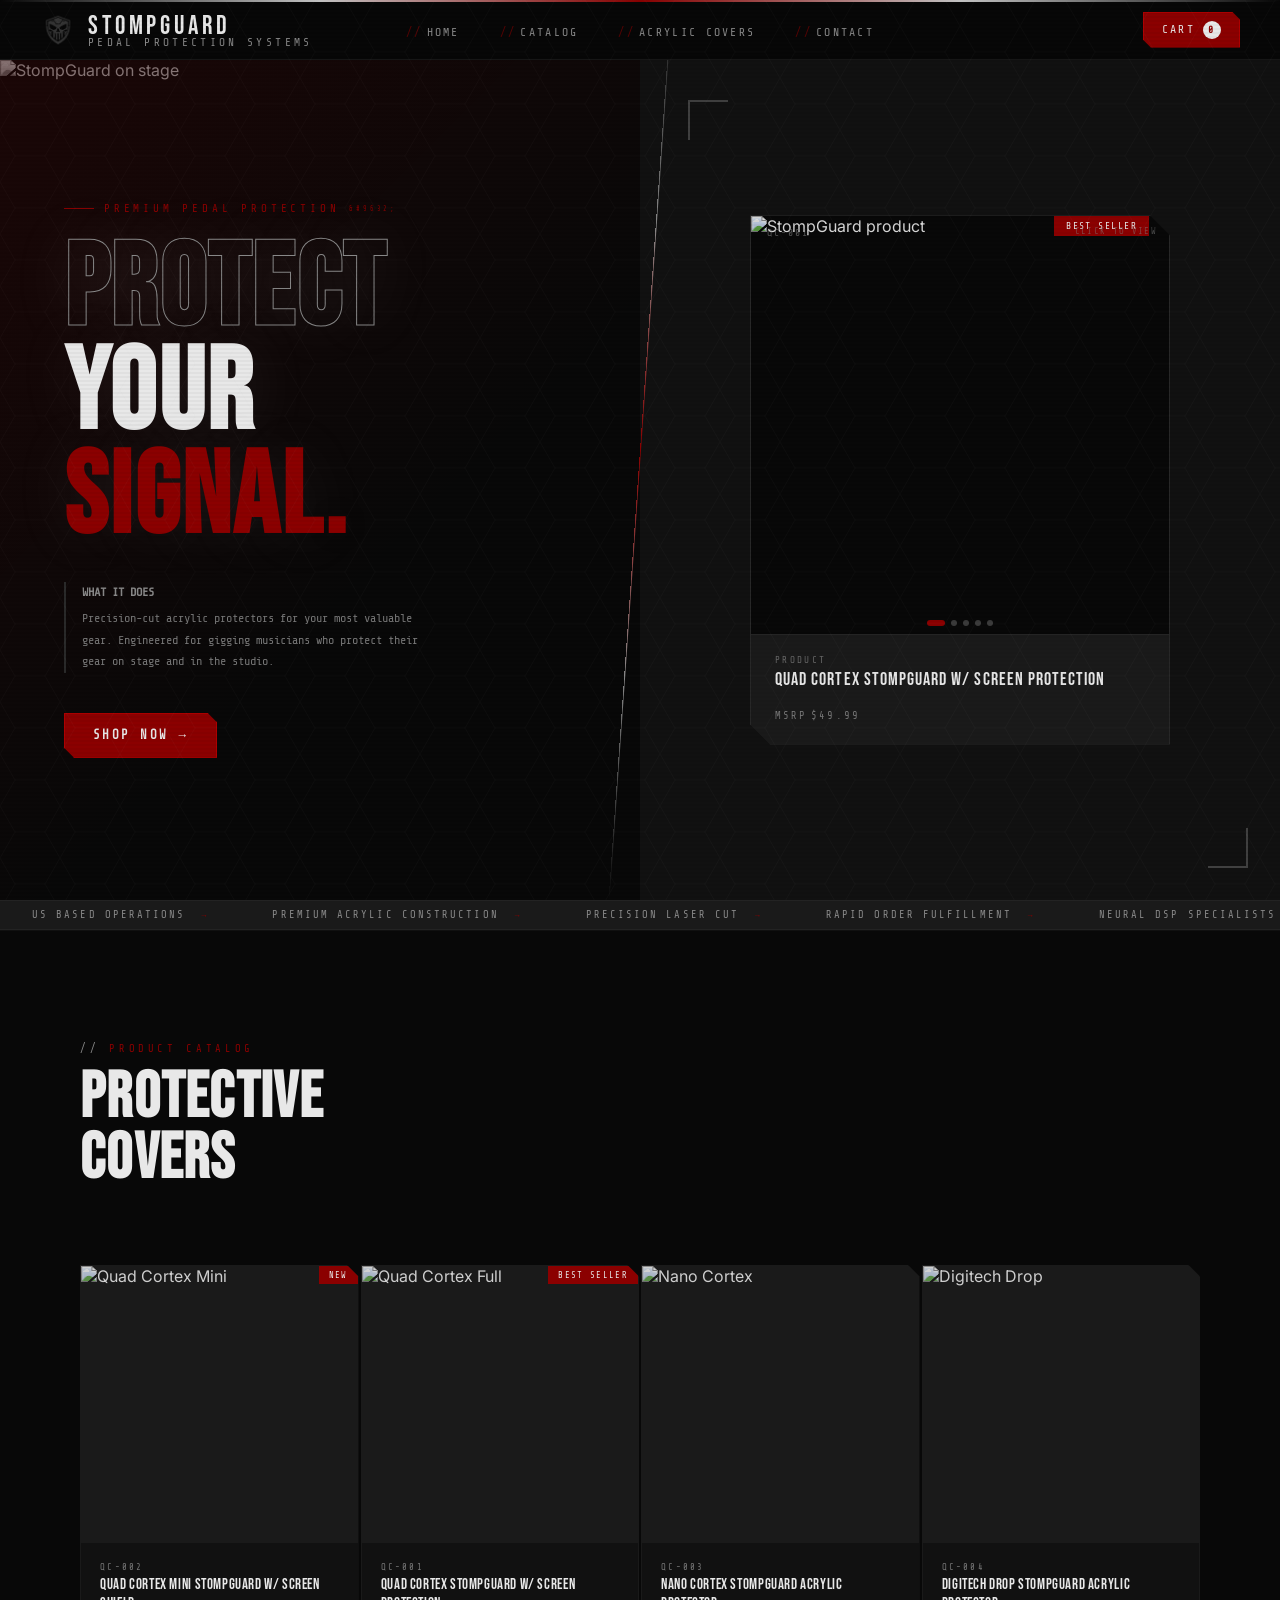
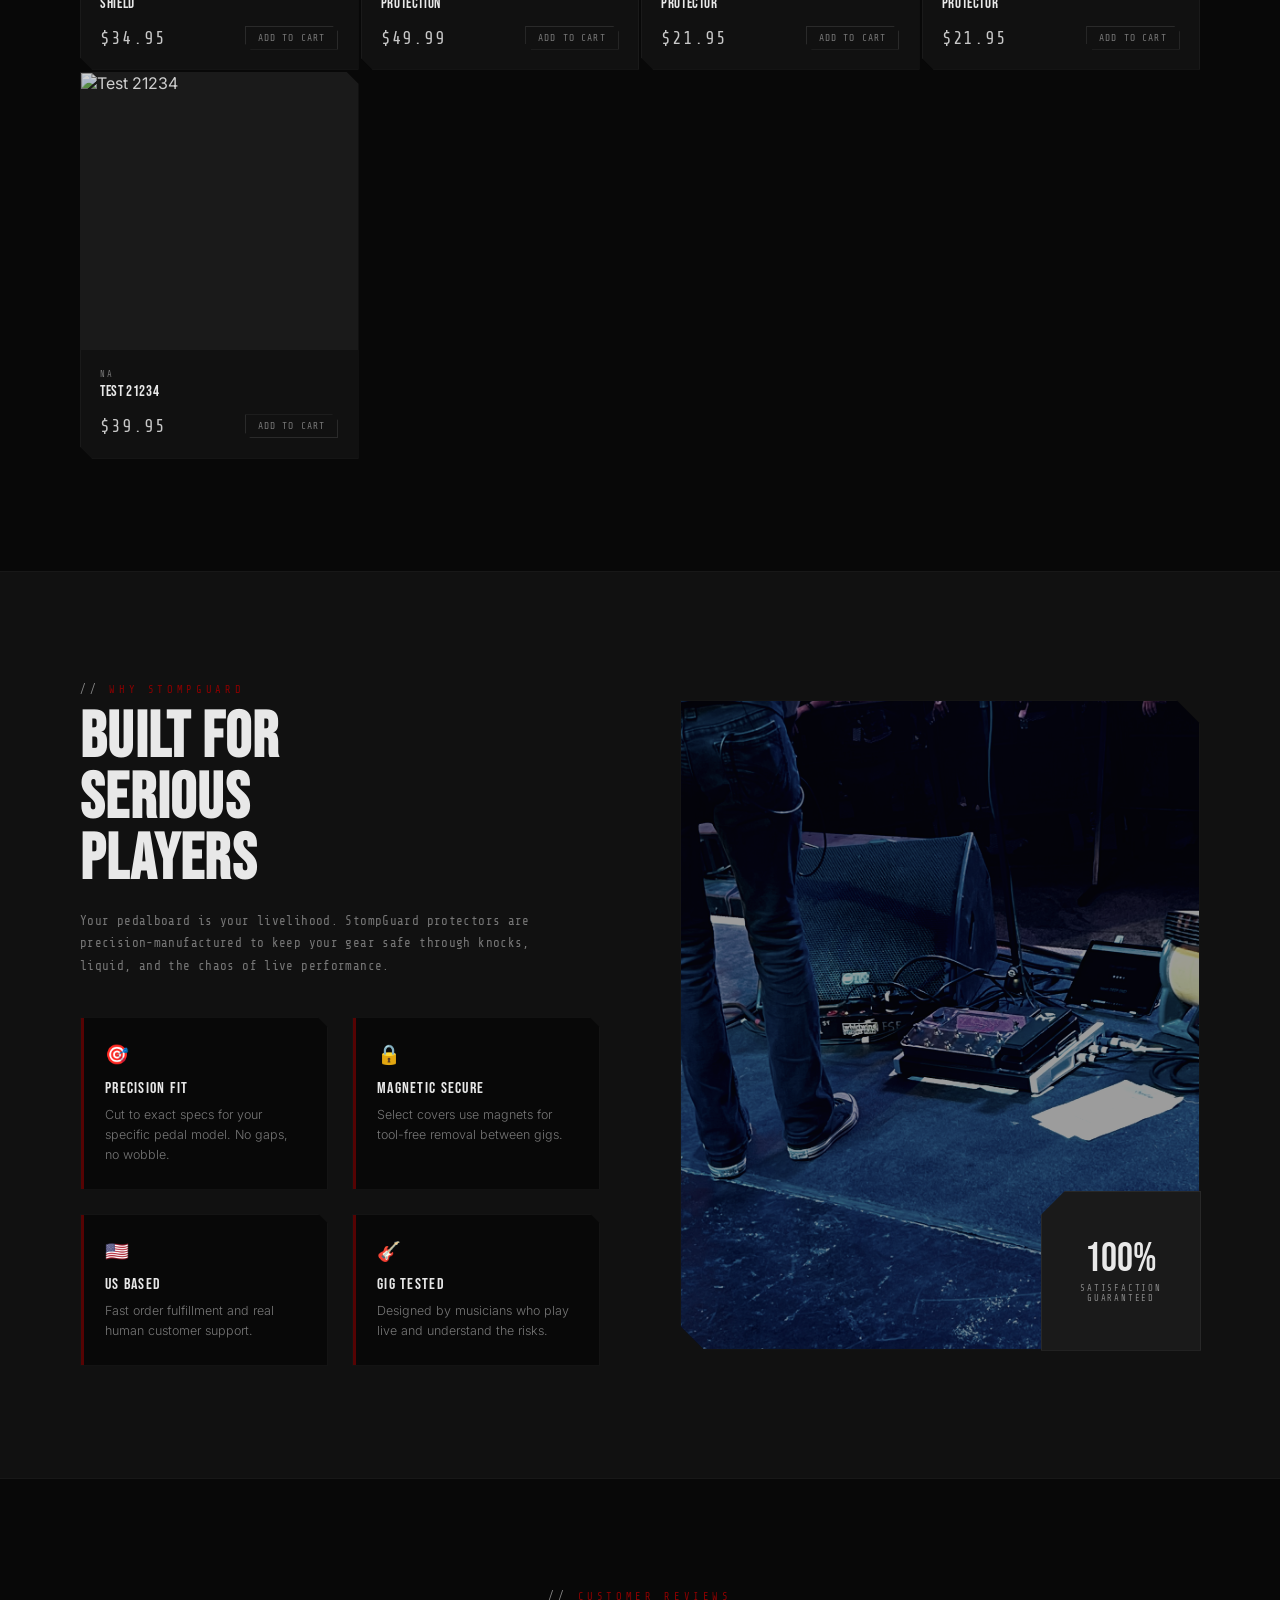
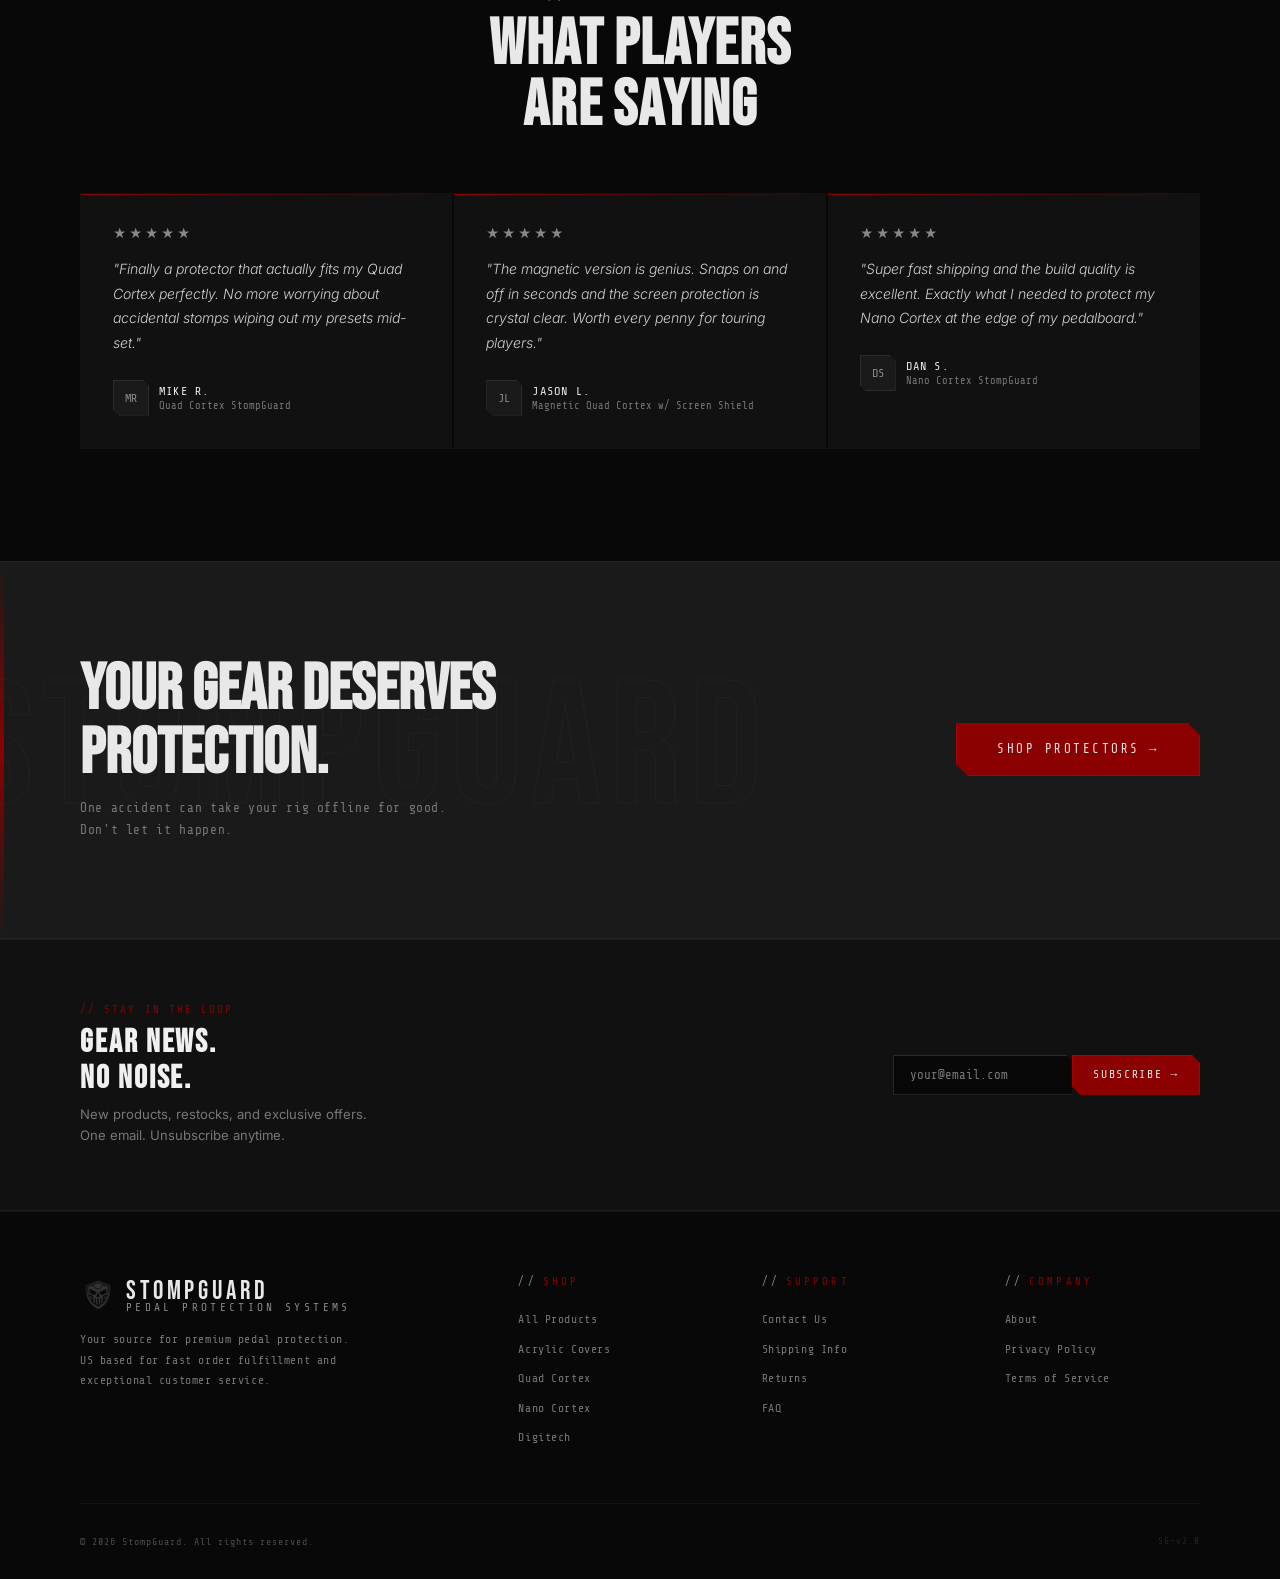
==== index.html @ 4e5db45a "feat: add product — Test 21234" ====
<!DOCTYPE html>
<html lang="en">
<head>
<meta charset="UTF-8"/>
<meta name="viewport" content="width=device-width, initial-scale=1.0"/>
<title>StompGuard &mdash; Precision Pedal Protection Systems</title>
<meta name="description" content="Precision-cut acrylic protectors for Neural DSP Quad Cortex, Quad Cortex Mini, Nano Cortex, and Digitech Drop. US made. Built for gigging musicians."/>
<meta name="keywords" content="quad cortex protector, neural dsp accessories, pedal protection, acrylic cover, quad cortex mini cover, nano cortex protector, digitech drop protector, guitar pedal cover, stomp guard"/>
<meta name="robots" content="index, follow"/>
<link rel="canonical" href="https://stompguard.com/"/>
<meta property="og:type" content="website"/>
<meta property="og:site_name" content="StompGuard"/>
<meta property="og:title" content="StompGuard &mdash; Precision Pedal Protection Systems"/>
<meta property="og:description" content="Precision-cut acrylic protectors for Neural DSP Quad Cortex, Quad Cortex Mini, Nano Cortex, and Digitech Drop. US made. Built for gigging musicians."/>
<meta property="og:url" content="https://stompguard.com/"/>
<meta property="og:image" content="https://stompguard.com/cdn/shop/files/62eaf802-il_fullxfull.7575364814_alzo.jpg?v=1773128059&width=1200"/>
<meta property="og:image:width" content="1200"/>
<meta property="og:image:height" content="900"/>
<meta name="twitter:card" content="summary_large_image"/>
<meta name="twitter:title" content="StompGuard &mdash; Precision Pedal Protection Systems"/>
<meta name="twitter:description" content="Precision-cut acrylic protectors for Neural DSP Quad Cortex, Quad Cortex Mini, Nano Cortex, and Digitech Drop. US made."/>
<meta name="twitter:image" content="https://stompguard.com/cdn/shop/files/62eaf802-il_fullxfull.7575364814_alzo.jpg?v=1773128059&width=1200"/>
<!-- Google Analytics GA4 -->
<script async src="https://www.googletagmanager.com/gtag/js?id=G-X9ZZTRCH2M"></script>
<script>
  window.dataLayer = window.dataLayer || [];
  function gtag(){dataLayer.push(arguments);}
  gtag('js', new Date());
  gtag('config', 'G-X9ZZTRCH2M');
</script>
<link rel="preconnect" href="https://fonts.googleapis.com"/>
<link href="https://fonts.googleapis.com/css2?family=Bebas+Neue&family=Share+Tech+Mono&family=Inter:wght@300;400;500;600&display=swap" rel="stylesheet"/>
<style>
*,*::before,*::after{box-sizing:border-box;margin:0;padding:0;}

:root {
  --black:     #080808;
  --surface:   #111111;
  --surface2:  #1a1a1a;
  --gunmetal:  #2a2a2a;
  --chrome:    #C8C8C8;
  --chrome-hi: #E8E8E8;
  --chrome-lo: #888888;
  --red:       #8B0000;
  --red-hi:    #B00000;
  --text:      #F0F0F0;
  --muted:     #777777;
  --font-head: 'Bebas Neue', sans-serif;
  --font-mono: 'Share Tech Mono', monospace;
  --font-body: 'Inter', sans-serif;
}

html { scroll-behavior: smooth; overflow-x: hidden; }

body {
  background: var(--black);
  color: var(--text);
  font-family: var(--font-body);
  font-weight: 400;
  overflow-x: hidden;
  cursor: crosshair;
  min-height: 100vh;
  display: flex;
  flex-direction: column;
}

footer { margin-top: auto; }

/* -- SCANLINE OVERLAY -- */
body::before {
  content: '';
  position: fixed;
  inset: 0;
  background: repeating-linear-gradient(0deg,transparent,transparent 2px,rgba(0,0,0,0.03) 2px,rgba(0,0,0,0.03) 4px);
  pointer-events: none;
  z-index: 9996;
}

/* -- HEX GRID TEXTURE -- */
body::after {
  content: '';
  position: fixed;
  inset: 0;
  background-image: url("data:image/svg+xml,%3Csvg width='60' height='52' viewBox='0 0 60 52' xmlns='http://www.w3.org/2000/svg'%3E%3Cpath d='M15 0 L45 0 L60 26 L45 52 L15 52 L0 26Z' fill='none' stroke='rgba(200,200,200,0.03)' stroke-width='1'/%3E%3C/svg%3E");
  pointer-events: none;
  z-index: 9995;
  opacity: 1;
}

/* -- NAV -- */
nav {
  position: fixed;
  top: 0; left: 0; right: 0;
  z-index: 200;
  height: 60px;
  display: flex;
  align-items: center;
  justify-content: space-between;
  padding: 0 2.5rem;
  background: rgba(8,8,8,0.95);
  border-bottom: 1px solid rgba(200,200,200,0.08);
  backdrop-filter: blur(8px);
}

nav::before {
  content: '';
  position: absolute;
  top: 0; left: 0; right: 0;
  height: 2px;
  background: linear-gradient(90deg, transparent, var(--chrome), var(--red), var(--chrome), transparent);
}

.nav-logo {
  display: flex;
  align-items: center;
  gap: 12px;
  text-decoration: none;
  flex-shrink: 0;
}

.nav-logo img {
  height: 36px;
  width: auto;
}

.nav-wordmark {
  font-family: var(--font-head);
  font-size: 1.6rem;
  letter-spacing: 0.15em;
  color: var(--chrome-hi);
  text-transform: uppercase;
}

.nav-wordmark span {
  color: var(--chrome-lo);
  font-size: 0.7rem;
  letter-spacing: 0.3em;
  display: block;
  margin-top: -6px;
  font-family: var(--font-mono);
}

.nav-links {
  display: flex;
  gap: 2.5rem;
  list-style: none;
  position: absolute;
  left: 50%;
  transform: translateX(-50%);
}

.nav-links a {
  font-family: var(--font-mono);
  font-size: 0.72rem;
  letter-spacing: 0.2em;
  text-transform: uppercase;
  color: var(--chrome-lo);
  text-decoration: none;
  transition: color 0.2s;
  position: relative;
}

.nav-links a::before {
  content: '//';
  margin-right: 4px;
  color: var(--red);
  opacity: 0.6;
}

.nav-links a:hover { color: var(--chrome-hi); }

.nav-cta {
  background: var(--red);
  color: var(--chrome-hi);
  font-family: var(--font-mono);
  font-size: 0.72rem;
  letter-spacing: 0.2em;
  text-transform: uppercase;
  padding: 8px 18px;
  border: 1px solid var(--red-hi);
  clip-path: polygon(0 0, calc(100% - 8px) 0, 100% 8px, 100% 100%, 8px 100%, 0 calc(100% - 8px));
  transition: background 0.2s;
  display: flex;
  align-items: center;
  gap: 8px;
  cursor: pointer;
  flex-shrink: 0;
}

.nav-cta:hover { background: var(--red-hi); }

.nav-cta-count {
  background: var(--chrome-hi);
  color: var(--red);
  font-family: var(--font-mono);
  font-size: 0.6rem;
  font-weight: 700;
  width: 18px;
  height: 18px;
  border-radius: 50%;
  display: inline-block;
  line-height: 18px;
  text-align: center;
  vertical-align: middle;
  padding: 0;
  flex-shrink: 0;
}

/* -- CART OVERLAY -- */
.cart-overlay {
  position: fixed;
  inset: 0;
  background: rgba(0,0,0,0.7);
  z-index: 9998;
  opacity: 0;
  pointer-events: none;
  transition: opacity 0.3s;
}

.cart-overlay.open { opacity: 1; pointer-events: all; }

/* -- CART DRAWER -- */
.cart-drawer {
  position: fixed;
  top: 0; right: 0;
  width: 380px;
  max-width: 100vw;
  height: 100vh;
  height: 100dvh;
  background: var(--surface);
  border-left: 1px solid rgba(200,200,200,0.08);
  z-index: 9999;
  display: flex;
  flex-direction: column;
  transform: translateX(100%);
  transition: transform 0.35s cubic-bezier(0.4,0,0.2,1);
  overflow: hidden;
}

.cart-drawer.open { transform: translateX(0); }

.cart-drawer-header {
  display: flex;
  align-items: center;
  justify-content: space-between;
  padding: 1.5rem;
  border-bottom: 1px solid rgba(200,200,200,0.06);
  flex-shrink: 0;
}

.cart-drawer-title {
  font-family: var(--font-head);
  font-size: 1.4rem;
  letter-spacing: 0.1em;
  text-transform: uppercase;
  color: var(--chrome-hi);
}

.cart-close {
  background: transparent;
  border: 1px solid var(--gunmetal);
  color: var(--muted);
  font-family: var(--font-mono);
  font-size: 0.7rem;
  letter-spacing: 0.15em;
  padding: 6px 12px;
  cursor: pointer;
  transition: all 0.2s;
  text-transform: uppercase;
}

.cart-close:hover { border-color: var(--chrome-lo); color: var(--chrome-hi); }

.cart-items {
  flex: 1;
  overflow-y: auto;
  overflow-x: hidden;
  padding: 1rem;
  min-height: 0;
}

.cart-empty {
  display: flex;
  flex-direction: column;
  align-items: center;
  justify-content: center;
  height: 100%;
  gap: 1rem;
  color: var(--muted);
  font-family: var(--font-mono);
  font-size: 0.75rem;
  letter-spacing: 0.15em;
  text-transform: uppercase;
  text-align: center;
}

.cart-empty-icon { font-size: 2.5rem; opacity: 0.3; }

.cart-item {
  display: flex;
  gap: 1rem;
  padding: 1rem;
  background: var(--surface2);
  border: 1px solid rgba(200,200,200,0.06);
  margin-bottom: 0.75rem;
  clip-path: polygon(0 0, calc(100% - 10px) 0, 100% 10px, 100% 100%, 10px 100%, 0 calc(100% - 10px));
}

.cart-item-name {
  font-family: var(--font-head);
  font-size: 0.9rem;
  letter-spacing: 0.05em;
  text-transform: uppercase;
  color: var(--chrome-hi);
  margin-bottom: 4px;
  line-height: 1.2;
}

.cart-item-price {
  font-family: var(--font-mono);
  font-size: 0.85rem;
  color: var(--chrome);
  margin-bottom: 0.6rem;
}

.cart-item-qty { display: flex; align-items: center; gap: 8px; }

.qty-btn {
  background: var(--gunmetal);
  border: 1px solid rgba(200,200,200,0.1);
  color: var(--chrome-hi);
  width: 26px; height: 26px;
  display: flex;
  align-items: center;
  justify-content: center;
  cursor: pointer;
  font-family: var(--font-mono);
  font-size: 0.9rem;
  transition: background 0.2s;
  flex-shrink: 0;
}

.qty-btn:hover { background: var(--red); border-color: var(--red); }

.qty-num {
  font-family: var(--font-mono);
  font-size: 0.85rem;
  color: var(--chrome-hi);
  min-width: 20px;
  text-align: center;
}

.cart-item-remove {
  background: transparent;
  border: none;
  color: var(--muted);
  font-family: var(--font-mono);
  font-size: 0.6rem;
  letter-spacing: 0.1em;
  text-transform: uppercase;
  cursor: pointer;
  padding: 0;
  transition: color 0.2s;
  margin-left: auto;
  align-self: flex-start;
}

.cart-item-remove:hover { color: var(--red); }
.cart-item-info { flex: 1; }

.cart-footer {
  padding: 1.5rem;
  border-top: 1px solid rgba(200,200,200,0.06);
  flex-shrink: 0;
}

.cart-subtotal {
  display: flex;
  justify-content: space-between;
  align-items: center;
  margin-bottom: 1.2rem;
}

.cart-subtotal-label {
  font-family: var(--font-mono);
  font-size: 0.7rem;
  letter-spacing: 0.2em;
  text-transform: uppercase;
  color: var(--muted);
}

.cart-subtotal-amount {
  font-family: var(--font-mono);
  font-size: 1.3rem;
  color: var(--chrome-hi);
}

.btn-checkout {
  width: 100%;
  background: var(--red);
  color: var(--chrome-hi);
  font-family: var(--font-mono);
  font-size: 0.78rem;
  letter-spacing: 0.2em;
  text-transform: uppercase;
  padding: 16px;
  border: 1px solid var(--red-hi);
  cursor: pointer;
  clip-path: polygon(0 0, calc(100% - 10px) 0, 100% 10px, 100% 100%, 10px 100%, 0 calc(100% - 10px));
  transition: background 0.2s;
}

.btn-checkout:hover { background: var(--red-hi); }
.btn-checkout:disabled { background: var(--gunmetal); border-color: var(--gunmetal); color: var(--muted); cursor: not-allowed; }

.cart-note {
  font-family: var(--font-mono);
  font-size: 0.58rem;
  letter-spacing: 0.1em;
  color: var(--muted);
  text-align: center;
  margin-top: 0.8rem;
  opacity: 0.6;
}

/* Tablet/Mobile cart */
@media (max-width: 900px) {
  .cart-drawer {
    top: auto; bottom: 0; right: 0; left: 0;
    width: 100%; height: 80vh; height: 80dvh;
    border-left: none;
    border-top: 1px solid rgba(200,200,200,0.08);
    transform: translateY(100%);
  }
  .cart-drawer.open { transform: translateY(0); }
}

/* -- INFO MODAL -- */
.info-overlay {
  position: fixed;
  inset: 0;
  background: rgba(0,0,0,0.8);
  z-index: 10000;
  opacity: 0;
  pointer-events: none;
  transition: opacity 0.3s;
  display: flex;
  align-items: center;
  justify-content: center;
  padding: 1rem;
}

.info-overlay.open { opacity: 1; pointer-events: all; }

.info-modal {
  background: var(--surface);
  border: 1px solid rgba(200,200,200,0.08);
  width: 100%;
  max-width: 600px;
  max-height: 85vh;
  overflow-y: auto;
  clip-path: polygon(0 0, calc(100% - 24px) 0, 100% 24px, 100% 100%, 24px 100%, 0 calc(100% - 24px));
  position: relative;
  transform: translateY(20px);
  transition: transform 0.3s;
}

.info-overlay.open .info-modal { transform: translateY(0); }

.info-modal::before {
  content: '';
  position: absolute;
  top: 0; left: 0; right: 0;
  height: 2px;
  background: linear-gradient(90deg, transparent, var(--chrome), var(--red), var(--chrome), transparent);
}

.info-modal-header {
  display: flex;
  align-items: center;
  justify-content: space-between;
  padding: 1.5rem;
  border-bottom: 1px solid rgba(200,200,200,0.06);
  position: sticky;
  top: 0;
  background: var(--surface);
  z-index: 2;
}

.info-modal-title {
  font-family: var(--font-head);
  font-size: 1.4rem;
  letter-spacing: 0.1em;
  text-transform: uppercase;
  color: var(--chrome-hi);
}

.info-close {
  background: transparent;
  border: 1px solid var(--gunmetal);
  color: var(--muted);
  font-family: var(--font-mono);
  font-size: 0.7rem;
  letter-spacing: 0.15em;
  padding: 6px 12px;
  cursor: pointer;
  transition: all 0.2s;
  text-transform: uppercase;
  flex-shrink: 0;
}

.info-close:hover { border-color: var(--chrome-lo); color: var(--chrome-hi); }

.info-modal-body {
  padding: 2rem 1.5rem;
}

.info-section {
  margin-bottom: 2rem;
}

.info-section:last-child { margin-bottom: 0; }

.info-section-title {
  font-family: var(--font-head);
  font-size: 1rem;
  letter-spacing: 0.1em;
  text-transform: uppercase;
  color: var(--chrome-hi);
  margin-bottom: 0.6rem;
  padding-bottom: 0.4rem;
  border-bottom: 1px solid rgba(200,200,200,0.06);
  display: flex;
  align-items: center;
  gap: 8px;
}

.info-section-title::before {
  content: '//';
  color: var(--red);
  font-family: var(--font-mono);
  font-size: 0.7rem;
}

.info-section p, .info-section li {
  font-family: var(--font-mono);
  font-size: 0.75rem;
  color: var(--muted);
  line-height: 1.8;
  letter-spacing: 0.03em;
}

.info-section ul {
  list-style: none;
  padding: 0;
}

.info-section ul li {
  padding-left: 1rem;
  position: relative;
  margin-bottom: 0.4rem;
}

.info-section ul li::before {
  content: '&rarr;';
  position: absolute;
  left: 0;
  color: var(--red);
  font-size: 0.4rem;
  top: 0.4rem;
}

/* -- PRODUCT MODAL -- */
.product-overlay {
  position: fixed;
  inset: 0;
  background: rgba(0,0,0,0.85);
  z-index: 10000;
  opacity: 0;
  pointer-events: none;
  transition: opacity 0.3s;
  display: flex;
  align-items: center;
  justify-content: center;
  padding: 1rem;
}

.product-overlay.open { opacity: 1; pointer-events: all; }

.product-modal {
  background: var(--surface);
  border: 1px solid rgba(200,200,200,0.08);
  width: 100%;
  max-width: 820px;
  max-height: 90vh;
  overflow-y: auto;
  clip-path: polygon(0 0, calc(100% - 24px) 0, 100% 24px, 100% 100%, 24px 100%, 0 calc(100% - 24px));
  position: relative;
  transform: translateY(20px);
  transition: transform 0.3s;
}

.product-overlay.open .product-modal { transform: translateY(0); }

.product-modal::before {
  content: '';
  position: absolute;
  top: 0; left: 0; right: 0;
  height: 2px;
  background: linear-gradient(90deg, transparent, var(--chrome), var(--red), var(--chrome), transparent);
}

.product-modal-header {
  display: flex;
  align-items: center;
  justify-content: space-between;
  padding: 1.5rem;
  border-bottom: 1px solid rgba(200,200,200,0.06);
  position: sticky;
  top: 0;
  background: var(--surface);
  z-index: 2;
}

.product-modal-title {
  font-family: var(--font-head);
  font-size: 1.2rem;
  letter-spacing: 0.08em;
  text-transform: uppercase;
  color: var(--chrome-hi);
  line-height: 1.2;
}

.product-modal-close {
  background: transparent;
  border: 1px solid var(--gunmetal);
  color: var(--muted);
  font-family: var(--font-mono);
  font-size: 0.7rem;
  letter-spacing: 0.15em;
  padding: 6px 12px;
  cursor: pointer;
  transition: all 0.2s;
  text-transform: uppercase;
  flex-shrink: 0;
}

.product-modal-close:hover { border-color: var(--chrome-lo); color: var(--chrome-hi); }

.product-modal-body {
  display: grid;
  grid-template-columns: 1fr 1fr;
  gap: 0;
}

.product-modal-images {
  background: var(--black);
  position: relative;
  overflow: hidden;
}

.product-modal-main-img {
  width: 100%;
  aspect-ratio: 1;
  overflow: hidden;
}

.product-modal-main-img img {
  width: 100%; height: 100%;
  object-fit: cover;
  filter: contrast(1.1) saturate(0.8);
  transition: transform 0.5s;
}

.product-modal-thumbs {
  display: flex;
  gap: 4px;
  padding: 8px;
  background: var(--surface2);
}

.product-modal-thumb {
  width: 56px; height: 56px;
  overflow: hidden;
  border: 1px solid rgba(200,200,200,0.08);
  cursor: pointer;
  flex-shrink: 0;
  transition: border-color 0.2s;
}

.product-modal-thumb.active { border-color: var(--red); }
.product-modal-thumb:hover { border-color: var(--chrome-lo); }

.product-modal-thumb img {
  width: 100%; height: 100%;
  object-fit: cover;
  filter: contrast(1.1) saturate(0.7);
}

.product-modal-info {
  padding: 2rem;
  display: flex;
  flex-direction: column;
  gap: 1.2rem;
  border-left: 1px solid rgba(200,200,200,0.06);
}

.product-modal-sku {
  font-family: var(--font-mono);
  font-size: 0.6rem;
  letter-spacing: 0.25em;
  color: var(--muted);
  text-transform: uppercase;
}

.product-modal-price {
  font-family: var(--font-mono);
  font-size: 2rem;
  color: var(--chrome-hi);
  letter-spacing: 0.05em;
}

.product-modal-desc {
  font-family: var(--font-mono);
  font-size: 0.75rem;
  color: var(--muted);
  line-height: 1.8;
  letter-spacing: 0.03em;
}

.product-modal-specs {
  display: flex;
  flex-direction: column;
  gap: 0.5rem;
}

.product-modal-spec {
  display: flex;
  align-items: flex-start;
  gap: 8px;
  font-family: var(--font-mono);
  font-size: 0.7rem;
  color: var(--muted);
  letter-spacing: 0.03em;
  line-height: 1.5;
}

.product-modal-spec::before {
  content: '&rarr;';
  color: var(--red);
  font-size: 0.4rem;
  margin-top: 0.35rem;
  flex-shrink: 0;
}

.btn-product-cart {
  background: var(--red);
  color: var(--chrome-hi);
  font-family: var(--font-mono);
  font-size: 0.78rem;
  letter-spacing: 0.2em;
  text-transform: uppercase;
  padding: 16px;
  border: 1px solid var(--red-hi);
  cursor: pointer;
  clip-path: polygon(0 0, calc(100% - 10px) 0, 100% 10px, 100% 100%, 10px 100%, 0 calc(100% - 10px));
  transition: background 0.2s;
  width: 100%;
  margin-top: auto;
}

.btn-product-cart:hover { background: var(--red-hi); }

@media (max-width: 700px) {
  .product-modal-body { grid-template-columns: 1fr; }
  .product-modal-info { border-left: none; border-top: 1px solid rgba(200,200,200,0.06); }
}

/* -- CONTACT MODAL -- */
.contact-overlay {
  position: fixed;
  inset: 0;
  background: rgba(0,0,0,0.8);
  z-index: 10000;
  opacity: 0;
  pointer-events: none;
  transition: opacity 0.3s;
  display: flex;
  align-items: center;
  justify-content: center;
  padding: 1rem;
}

.contact-overlay.open { opacity: 1; pointer-events: all; }

.contact-modal {
  background: var(--surface);
  border: 1px solid rgba(200,200,200,0.08);
  width: 100%;
  max-width: 520px;
  max-height: 90vh;
  overflow-y: auto;
  clip-path: polygon(0 0, calc(100% - 24px) 0, 100% 24px, 100% 100%, 24px 100%, 0 calc(100% - 24px));
  position: relative;
  transform: translateY(20px);
  transition: transform 0.3s;
}

.contact-overlay.open .contact-modal { transform: translateY(0); }

.contact-modal::before {
  content: '';
  position: absolute;
  top: 0; left: 0; right: 0;
  height: 2px;
  background: linear-gradient(90deg, transparent, var(--chrome), var(--red), var(--chrome), transparent);
}

.contact-modal-header {
  display: flex;
  align-items: center;
  justify-content: space-between;
  padding: 1.5rem;
  border-bottom: 1px solid rgba(200,200,200,0.06);
}

.contact-modal-title {
  font-family: var(--font-head);
  font-size: 1.4rem;
  letter-spacing: 0.1em;
  text-transform: uppercase;
  color: var(--chrome-hi);
}

.contact-close {
  background: transparent;
  border: 1px solid var(--gunmetal);
  color: var(--muted);
  font-family: var(--font-mono);
  font-size: 0.7rem;
  letter-spacing: 0.15em;
  padding: 6px 12px;
  cursor: pointer;
  transition: all 0.2s;
  text-transform: uppercase;
}

.contact-close:hover { border-color: var(--chrome-lo); color: var(--chrome-hi); }

.contact-form {
  padding: 1.5rem;
  display: flex;
  flex-direction: column;
  gap: 1rem;
}

.contact-field { display: flex; flex-direction: column; gap: 0.4rem; }

.contact-label {
  font-family: var(--font-mono);
  font-size: 0.62rem;
  letter-spacing: 0.2em;
  text-transform: uppercase;
  color: var(--chrome-lo);
}

.contact-label span { color: var(--muted); margin-left: 4px; }

.contact-input, .contact-select, .contact-textarea {
  background: var(--surface2);
  border: 1px solid rgba(200,200,200,0.08);
  color: var(--text);
  font-family: var(--font-mono);
  font-size: 0.78rem;
  padding: 10px 14px;
  outline: none;
  transition: border-color 0.2s;
  width: 100%;
}

.contact-input:focus, .contact-select:focus, .contact-textarea:focus { border-color: var(--chrome-lo); }
.contact-textarea { resize: vertical; min-height: 100px; }
.contact-select option { background: var(--surface2); color: var(--text); }

.btn-send {
  background: var(--red);
  color: var(--chrome-hi);
  font-family: var(--font-mono);
  font-size: 0.78rem;
  letter-spacing: 0.2em;
  text-transform: uppercase;
  padding: 14px;
  border: 1px solid var(--red-hi);
  cursor: pointer;
  clip-path: polygon(0 0, calc(100% - 10px) 0, 100% 10px, 100% 100%, 10px 100%, 0 calc(100% - 10px));
  transition: background 0.2s;
  width: 100%;
  margin-top: 0.5rem;
}

.btn-send:hover { background: var(--red-hi); }
.btn-send:disabled { background: var(--gunmetal); border-color: var(--gunmetal); color: var(--muted); cursor: not-allowed; }

.contact-success {
  display: none;
  flex-direction: column;
  align-items: center;
  justify-content: center;
  padding: 3rem 1.5rem;
  text-align: center;
  gap: 1rem;
}

.contact-success-icon { font-size: 2.5rem; }

.contact-success-title {
  font-family: var(--font-head);
  font-size: 1.8rem;
  letter-spacing: 0.08em;
  text-transform: uppercase;
  color: var(--chrome-hi);
}

.contact-success-msg {
  font-family: var(--font-mono);
  font-size: 0.72rem;
  color: var(--muted);
  line-height: 1.8;
  letter-spacing: 0.05em;
}

/* -- HERO -- */
.hero {
  min-height: 100vh;
  display: grid;
  grid-template-columns: 1fr 1fr;
  padding-top: 60px;
  position: relative;
  overflow: hidden;
}

.hero::after {
  content: '';
  position: absolute;
  top: 0; bottom: 0;
  left: 50%;
  width: 1px;
  background: linear-gradient(180deg, transparent, var(--chrome-lo), var(--red), var(--chrome-lo), transparent);
  transform: skewX(-4deg) translateZ(0);
  -webkit-backface-visibility: hidden;
  backface-visibility: hidden;
  will-change: transform;
  z-index: 10;
}

.hero-left { position: relative; overflow: hidden; background: var(--black); }

.hero-left-img {
  width: 100%; height: 100%;
  object-fit: cover;
  opacity: 0.5;
  filter: grayscale(80%) contrast(1.2);
  mix-blend-mode: luminosity;
}

.hero-left-overlay {
  position: absolute;
  inset: 0;
  background: linear-gradient(135deg, rgba(139,0,0,0.15) 0%, transparent 60%), linear-gradient(to right, transparent 60%, var(--black) 100%);
}

.hero-left-content {
  position: absolute;
  inset: 0;
  display: flex;
  flex-direction: column;
  justify-content: center;
  padding: 4rem;
  z-index: 2;
}

.hero-eyebrow {
  font-family: var(--font-mono);
  font-size: 0.68rem;
  letter-spacing: 0.35em;
  text-transform: uppercase;
  color: var(--red);
  margin-bottom: 1.5rem;
  display: flex;
  align-items: center;
  gap: 10px;
}

.hero-eyebrow::before { content: ''; display: block; width: 30px; height: 1px; background: var(--red); }
.hero-eyebrow::after { content: '&#9632;'; font-size: 0.4rem; color: var(--red); }

.hero-title {
  font-family: var(--font-head);
  font-size: clamp(5rem, 9vw, 8rem);
  line-height: 0.9;
  letter-spacing: 0.02em;
  text-transform: uppercase;
  color: var(--chrome-hi);
  margin-bottom: 2rem;
  text-shadow: 0 0 60px rgba(200,200,200,0.1);
}

.hero-title .line-chrome { -webkit-text-stroke: 1px var(--chrome-lo); color: transparent; display: block; }
.hero-title .line-red { color: var(--red); display: block; }
.hero-title .line-solid { display: block; }

.hero-spec {
  font-family: var(--font-mono);
  font-size: 0.75rem;
  color: var(--muted);
  line-height: 1.8;
  margin-bottom: 2.5rem;
  max-width: 360px;
  border-left: 2px solid var(--gunmetal);
  padding-left: 1rem;
}

.hero-spec strong { color: var(--chrome-lo); display: block; margin-bottom: 4px; }

.hero-ctas { display: flex; gap: 1rem; align-items: center; }

.btn-deploy {
  background: var(--red);
  color: var(--chrome-hi);
  font-family: var(--font-mono);
  font-weight: 600;
  font-size: 0.78rem;
  letter-spacing: 0.2em;
  text-transform: uppercase;
  padding: 14px 28px;
  text-decoration: none;
  border: 1px solid var(--red-hi);
  clip-path: polygon(0 0, calc(100% - 10px) 0, 100% 10px, 100% 100%, 10px 100%, 0 calc(100% - 10px));
  transition: background 0.2s, transform 0.15s;
}

.btn-deploy:hover { background: var(--red-hi); transform: translateY(-2px); }

.btn-ghost {
  color: var(--chrome-lo);
  font-family: var(--font-mono);
  font-size: 0.72rem;
  letter-spacing: 0.2em;
  text-transform: uppercase;
  text-decoration: none;
  display: flex;
  align-items: center;
  gap: 8px;
  padding: 14px 0;
  border-bottom: 1px solid var(--gunmetal);
  transition: color 0.2s, border-color 0.2s;
}

.btn-ghost:hover { color: var(--chrome-hi); border-color: var(--chrome-lo); }

.hero-right {
  background: var(--surface);
  display: flex;
  align-items: center;
  justify-content: center;
  padding: 3rem;
  position: relative;
}

.hero-right::before, .hero-right::after {
  content: '';
  position: absolute;
  width: 40px; height: 40px;
  border-color: var(--chrome-lo);
  border-style: solid;
  opacity: 0.4;
}

.hero-right::before { top: 2.5rem; left: 3rem; border-width: 2px 0 0 2px; }
.hero-right::after { bottom: 2rem; right: 2rem; border-width: 0 2px 2px 0; }

.hero-product {
  width: 100%;
  max-width: 420px;
  background: var(--surface2);
  border: 1px solid rgba(200,200,200,0.08);
  position: relative;
  clip-path: polygon(0 0, calc(100% - 20px) 0, 100% 20px, 100% 100%, 20px 100%, 0 calc(100% - 20px));
}

.hero-product::before {
  content: 'QC-001';
  position: absolute;
  top: 12px; left: 16px;
  font-family: var(--font-mono);
  font-size: 0.6rem;
  letter-spacing: 0.2em;
  color: var(--chrome-lo);
  z-index: 3;
  opacity: 0.6;
}

.hero-product-badge {
  position: absolute;
  top: 0; right: 20px;
  background: var(--red);
  color: var(--chrome-hi);
  font-family: var(--font-mono);
  font-size: 0.6rem;
  letter-spacing: 0.15em;
  text-transform: uppercase;
  padding: 5px 12px;
  z-index: 3;
}

.hero-product-img { width: 100%; aspect-ratio: 1; overflow: hidden; background: var(--black); position: relative; }

.hero-product-img img {
  width: 100%; height: 100%;
  object-fit: cover;
  opacity: 0.85;
  filter: contrast(1.1) saturate(0.8);
  transition: transform 0.5s ease;
}

.hero-product:hover .hero-product-img img { transform: scale(1.03); }

.hero-product { cursor: pointer; }

.hero-product-nav {
  position: absolute;
  bottom: 0; left: 0; right: 0;
  display: flex;
  justify-content: center;
  gap: 6px;
  padding: 8px;
  background: linear-gradient(transparent, rgba(8,8,8,0.8));
  z-index: 4;
}

.hero-product-dot {
  width: 6px; height: 6px;
  border-radius: 50%;
  background: var(--chrome-lo);
  opacity: 0.4;
  transition: all 0.2s;
  cursor: pointer;
  border: none;
  padding: 0;
}

.hero-product-dot.active {
  background: var(--red);
  opacity: 1;
  width: 18px;
  border-radius: 3px;
}

.hero-product-cycle-label {
  position: absolute;
  top: 10px; right: 12px;
  font-family: var(--font-mono);
  font-size: 0.55rem;
  letter-spacing: 0.15em;
  color: var(--chrome-lo);
  opacity: 0.5;
  text-transform: uppercase;
  z-index: 4;
}

.hero-product-info { padding: 1.2rem 1.5rem; border-top: 1px solid rgba(200,200,200,0.06); }

.hero-product-label {
  font-family: var(--font-mono);
  font-size: 0.58rem;
  letter-spacing: 0.25em;
  color: var(--chrome-lo);
  text-transform: uppercase;
  margin-bottom: 4px;
  opacity: 0.7;
}

.hero-product-name {
  font-family: var(--font-head);
  font-size: 1.1rem;
  letter-spacing: 0.06em;
  text-transform: uppercase;
  color: var(--chrome-hi);
  line-height: 1.2;
  margin-bottom: 0.6rem;
}

.hero-product-price { font-family: var(--font-mono); font-size: 1.4rem; color: var(--chrome); letter-spacing: 0.05em; }
.hero-product-price span { font-size: 0.65rem; color: var(--muted); margin-right: 4px; letter-spacing: 0.2em; }

/* -- STATUS BAR -- */
.status-bar {
  background: var(--surface2);
  border-top: 1px solid rgba(200,200,200,0.05);
  border-bottom: 1px solid rgba(200,200,200,0.05);
  display: flex;
  overflow: hidden;
}

.status-ticker { display: flex; animation: ticker 35s linear infinite; white-space: nowrap; }

@keyframes ticker {
  from { transform: translateX(0); }
  to { transform: translateX(-50%); }
}

.status-item {
  display: flex;
  align-items: center;
  gap: 1rem;
  padding: 8px 2rem;
  font-family: var(--font-mono);
  font-size: 0.65rem;
  letter-spacing: 0.2em;
  text-transform: uppercase;
  color: var(--chrome-lo);
  flex-shrink: 0;
}

.status-sep { color: var(--red); font-size: 0.5rem; }

/* -- SECTION STRUCTURE -- */
.section { padding: 7rem 5rem; }

.section-eyebrow {
  font-family: var(--font-mono);
  font-size: 0.65rem;
  letter-spacing: 0.35em;
  text-transform: uppercase;
  color: var(--red);
  margin-bottom: 0.8rem;
  display: flex;
  align-items: center;
  gap: 10px;
}

.section-eyebrow::before { content: '//'; color: var(--chrome-lo); }

.section-title {
  font-family: var(--font-head);
  font-size: clamp(2.8rem, 5vw, 4.5rem);
  line-height: 0.95;
  letter-spacing: 0.02em;
  text-transform: uppercase;
  color: var(--chrome-hi);
  margin-bottom: 1.2rem;
}

/* -- PRODUCTS -- */
.products-section { background: var(--black); border-top: 1px solid rgba(200,200,200,0.04); }

.products-header {
  display: flex;
  justify-content: space-between;
  align-items: flex-end;
  margin-bottom: 3.5rem;
  flex-wrap: wrap;
  gap: 1.5rem;
}

.view-all {
  font-family: var(--font-mono);
  font-size: 0.65rem;
  letter-spacing: 0.2em;
  text-transform: uppercase;
  color: var(--chrome-lo);
  text-decoration: none;
  display: flex;
  align-items: center;
  gap: 8px;
  transition: color 0.2s, gap 0.2s;
}

.view-all:hover { color: var(--chrome-hi); gap: 14px; }

.products-grid { display: grid; grid-template-columns: repeat(4, 1fr); gap: 2px; }

.product-card {
  background: var(--surface);
  position: relative;
  cursor: pointer;
  transition: transform 0.3s ease;
  border: 1px solid rgba(200,200,200,0.05);
  clip-path: polygon(0 0, calc(100% - 12px) 0, 100% 12px, 100% 100%, 12px 100%, 0 calc(100% - 12px));
}

.product-card:hover { transform: translateY(-4px); border-color: rgba(200,200,200,0.15); }

.product-card-img { aspect-ratio: 1; overflow: hidden; background: var(--surface2); position: relative; min-height: 160px; }

.product-card-img img {
  width: 100%; height: 100%;
  object-fit: cover;
  opacity: 0.8;
  filter: contrast(1.1) saturate(0.7);
  transition: transform 0.5s ease, opacity 0.3s;
}

.product-card:hover .product-card-img img { transform: scale(1.05); opacity: 1; }

.product-card-badge {
  position: absolute;
  top: 0; right: 0;
  background: var(--red);
  color: var(--chrome-hi);
  font-family: var(--font-mono);
  font-size: 0.55rem;
  letter-spacing: 0.15em;
  text-transform: uppercase;
  padding: 4px 10px;
  z-index: 2;
}

.product-card-body { padding: 1.2rem; border-top: 1px solid rgba(200,200,200,0.05); }

.product-card-unit {
  font-family: var(--font-mono);
  font-size: 0.55rem;
  letter-spacing: 0.25em;
  color: var(--muted);
  text-transform: uppercase;
  margin-bottom: 4px;
}

.product-card-name {
  font-family: var(--font-head);
  font-size: 0.95rem;
  letter-spacing: 0.04em;
  text-transform: uppercase;
  color: var(--chrome-hi);
  line-height: 1.2;
  margin-bottom: 0.8rem;
}

.product-card-footer { display: flex; justify-content: space-between; align-items: center; }

.product-card-price { font-family: var(--font-mono); font-size: 1.1rem; color: var(--chrome); letter-spacing: 0.05em; }

.add-btn {
  background: transparent;
  border: 1px solid var(--gunmetal);
  color: var(--muted);
  font-family: var(--font-mono);
  font-size: 0.6rem;
  letter-spacing: 0.12em;
  text-transform: uppercase;
  padding: 6px 12px;
  cursor: pointer;
  transition: all 0.2s;
  clip-path: polygon(0 0, calc(100% - 6px) 0, 100% 6px, 100% 100%, 6px 100%, 0 calc(100% - 6px));
  text-decoration: none;
  display: inline-block;
}

.add-btn:hover { background: var(--red); border-color: var(--red); color: var(--chrome-hi); }

/* -- WHY STOMPGUARD -- */
.field-report {
  background: var(--surface);
  border-top: 1px solid rgba(200,200,200,0.04);
  border-bottom: 1px solid rgba(200,200,200,0.04);
  position: relative;
  overflow: hidden;
}

.field-report::before {
  content: 'STOMPGUARD';
  position: absolute;
  right: -3rem; top: 50%;
  transform: translateY(-50%) rotate(90deg);
  font-family: var(--font-head);
  font-size: 8rem;
  letter-spacing: 0.1em;
  color: transparent;
  -webkit-text-stroke: 1px rgba(200,200,200,0.03);
  pointer-events: none;
  white-space: nowrap;
}

.field-layout { display: grid; grid-template-columns: 1fr 1fr; gap: 5rem; align-items: center; position: relative; z-index: 2; }

.field-specs { display: grid; grid-template-columns: 1fr 1fr; gap: 1.5rem; margin-top: 2.5rem; }

.spec-card {
  background: var(--black);
  border: 1px solid rgba(200,200,200,0.06);
  padding: 1.5rem;
  position: relative;
  transition: border-color 0.2s;
  clip-path: polygon(0 0, calc(100% - 10px) 0, 100% 10px, 100% 100%, 0 100%);
}

.spec-card:hover { border-color: rgba(200,200,200,0.15); }

.spec-card::before {
  content: '';
  position: absolute;
  top: 0; left: 0;
  width: 3px; height: 100%;
  background: var(--red);
  opacity: 0.6;
}

.spec-icon { font-size: 1.2rem; margin-bottom: 0.8rem; display: block; }

.spec-name {
  font-family: var(--font-head);
  font-size: 1rem;
  letter-spacing: 0.08em;
  text-transform: uppercase;
  color: var(--chrome-hi);
  margin-bottom: 0.4rem;
}

.spec-desc { font-size: 0.78rem; color: var(--muted); line-height: 1.6; font-weight: 300; }

.field-visual { position: relative; }

.field-img {
  width: 100%;
  aspect-ratio: 4/5;
  background: var(--black);
  border: 1px solid rgba(200,200,200,0.06);
  overflow: hidden;
  display: flex;
  align-items: center;
  justify-content: center;
  position: relative;
  clip-path: polygon(0 0, calc(100% - 24px) 0, 100% 24px, 100% 100%, 24px 100%, 0 calc(100% - 24px));
}

.field-img img { width: 100%; height: 100%; object-fit: cover; opacity: 0.6; filter: grayscale(60%) contrast(1.2); }

.field-stamp {
  position: absolute;
  bottom: -1px; right: -1px;
  width: 160px; height: 160px;
  background: var(--surface2);
  border: 1px solid rgba(200,200,200,0.08);
  display: flex;
  flex-direction: column;
  align-items: center;
  justify-content: center;
  clip-path: polygon(24px 0, 100% 0, 100% 100%, 0 100%, 0 24px);
}

.field-stamp-num { font-family: var(--font-head); font-size: 2.5rem; color: var(--chrome-hi); line-height: 1; }

.field-stamp-label {
  font-family: var(--font-mono);
  font-size: 0.55rem;
  letter-spacing: 0.2em;
  text-transform: uppercase;
  color: var(--chrome-lo);
  text-align: center;
  margin-top: 4px;
}

/* -- REVIEWS -- */
.intel-section { background: var(--black); padding: 7rem 5rem; }

.intel-header { text-align: center; margin-bottom: 3.5rem; }
.intel-header .section-eyebrow { justify-content: center; }

.intel-grid { display: grid; grid-template-columns: repeat(3, 1fr); gap: 2px; border: 1px solid rgba(200,200,200,0.05); }

.intel-card { background: var(--surface); padding: 2rem; position: relative; }

.intel-card::before {
  content: '';
  position: absolute;
  top: 0; left: 0; right: 0;
  height: 1px;
  background: linear-gradient(90deg, var(--red), transparent);
}

.intel-stars { color: var(--chrome-lo); font-size: 0.8rem; letter-spacing: 3px; margin-bottom: 1rem; }

.intel-quote { font-size: 0.88rem; line-height: 1.75; color: var(--text); font-weight: 300; font-style: italic; margin-bottom: 1.5rem; opacity: 0.85; }

.intel-source { display: flex; align-items: center; gap: 10px; }

.intel-avatar {
  width: 36px; height: 36px;
  background: var(--surface2);
  border: 1px solid rgba(200,200,200,0.1);
  display: flex;
  align-items: center;
  justify-content: center;
  font-family: var(--font-mono);
  font-size: 0.75rem;
  color: var(--chrome-lo);
  clip-path: polygon(0 0, calc(100% - 6px) 0, 100% 6px, 100% 100%, 6px 100%, 0 calc(100% - 6px));
}

.intel-name { font-family: var(--font-mono); font-size: 0.75rem; letter-spacing: 0.1em; text-transform: uppercase; color: var(--chrome-hi); }
.intel-unit { font-size: 0.65rem; color: var(--muted); margin-top: 2px; font-family: var(--font-mono); }

/* -- EMAIL CAPTURE -- */
.email-capture {
  background: var(--surface);
  border-top: 1px solid rgba(200,200,200,0.06);
  border-bottom: 1px solid rgba(200,200,200,0.06);
  padding: 4rem 5rem;
  display: flex;
  align-items: center;
  justify-content: space-between;
  gap: 3rem;
  flex-wrap: wrap;
}
.email-capture-copy { flex: 1; min-width: 260px; }
.email-capture-eyebrow { font-family: var(--font-mono); font-size: 0.65rem; letter-spacing: 0.2em; color: var(--red); text-transform: uppercase; margin-bottom: 0.6rem; }
.email-capture-copy h2 { font-family: var(--font-head); font-size: 2rem; letter-spacing: 0.06em; color: var(--text); line-height: 1.1; margin-bottom: 0.5rem; }
.email-capture-copy p { font-family: var(--font-body); font-size: 0.82rem; color: var(--muted); line-height: 1.6; }
.email-capture-form { display: flex; gap: 0; flex: 1; min-width: 280px; max-width: 480px; }
.email-capture-input {
  flex: 1; background: var(--black); border: 1px solid var(--gunmetal); border-right: none;
  color: var(--text); font-family: var(--font-mono); font-size: 0.78rem; padding: 12px 16px;
  outline: none; transition: border-color 0.2s;
  clip-path: polygon(0 0, calc(100% - 6px) 0, 100% 6px, 100% 100%, 0 100%);
}
.email-capture-input:focus { border-color: var(--red); }
.email-capture-input::placeholder { color: var(--muted); }
.email-capture-btn {
  background: var(--red); color: var(--chrome-hi); border: 1px solid var(--red-hi);
  font-family: var(--font-mono); font-size: 0.72rem; letter-spacing: 0.15em; text-transform: uppercase;
  padding: 12px 20px; cursor: pointer; transition: background 0.2s; white-space: nowrap;
  clip-path: polygon(0 0, calc(100% - 8px) 0, 100% 8px, 100% 100%, 8px 100%, 0 calc(100% - 8px));
}
.email-capture-btn:hover { background: var(--red-hi); }
.email-capture-msg { font-family: var(--font-mono); font-size: 0.65rem; margin-top: 8px; display: none; }
.email-capture-msg.show { display: block; }
.email-capture-msg.ok { color: #2ecc71; }
.email-capture-msg.err { color: #e74c3c; }
@media (max-width: 768px) {
  .email-capture { padding: 3rem 1.5rem; flex-direction: column; }
  .email-capture-form { width: 100%; max-width: 100%; }
}

/* -- BANNER -- */
.mission-banner {
  background: var(--surface2);
  border-top: 1px solid rgba(200,200,200,0.06);
  border-bottom: 1px solid rgba(200,200,200,0.06);
  padding: 6rem 5rem;
  display: flex;
  align-items: center;
  justify-content: space-between;
  gap: 3rem;
  position: relative;
  overflow: hidden;
}

.mission-banner::before {
  content: 'STOMPGUARD';
  position: absolute;
  left: -2rem; top: 50%;
  transform: translateY(-50%);
  font-family: var(--font-head);
  font-size: clamp(5rem, 14vw, 11rem);
  letter-spacing: 0.05em;
  text-transform: uppercase;
  color: transparent;
  -webkit-text-stroke: 1px rgba(200,200,200,0.04);
  pointer-events: none;
  white-space: nowrap;
}

.mission-banner::after {
  content: '';
  position: absolute;
  top: 0; bottom: 0; left: 0;
  width: 4px;
  background: linear-gradient(180deg, transparent, var(--red), transparent);
}

.mission-text { position: relative; z-index: 2; }

.mission-title {
  font-family: var(--font-head);
  font-size: clamp(2.5rem, 5vw, 4rem);
  line-height: 1;
  text-transform: uppercase;
  color: var(--chrome-hi);
  margin-bottom: 0.8rem;
}

.mission-sub { font-family: var(--font-mono); font-size: 0.8rem; color: var(--muted); letter-spacing: 0.05em; max-width: 400px; line-height: 1.7; }

.btn-mission {
  background: var(--red);
  color: var(--chrome-hi);
  font-family: var(--font-mono);
  font-size: 0.78rem;
  letter-spacing: 0.2em;
  text-transform: uppercase;
  padding: 18px 40px;
  text-decoration: none;
  border: 1px solid var(--red-hi);
  flex-shrink: 0;
  position: relative;
  z-index: 2;
  clip-path: polygon(0 0, calc(100% - 12px) 0, 100% 12px, 100% 100%, 12px 100%, 0 calc(100% - 12px));
  transition: background 0.2s, transform 0.15s;
}

.btn-mission:hover { background: var(--red-hi); transform: translateY(-2px); }

/* -- FOOTER -- */
footer { background: var(--black); border-top: 1px solid rgba(200,200,200,0.06); padding: 4rem 5rem 2rem; }

.footer-top {
  display: grid;
  grid-template-columns: 2fr 1fr 1fr 1fr;
  gap: 3rem;
  padding-bottom: 3rem;
  margin-bottom: 2rem;
  border-bottom: 1px solid rgba(200,200,200,0.05);
}

.footer-brand p { font-family: var(--font-mono); font-size: 0.72rem; color: var(--muted); line-height: 1.8; margin-top: 1rem; max-width: 280px; letter-spacing: 0.05em; }

.footer-col-title {
  font-family: var(--font-mono);
  font-size: 0.65rem;
  letter-spacing: 0.3em;
  text-transform: uppercase;
  color: var(--red);
  margin-bottom: 1.2rem;
  display: flex;
  align-items: center;
  gap: 6px;
}

.footer-col-title::before { content: '//'; color: var(--chrome-lo); }

.footer-links { list-style: none; }
.footer-links li { margin-bottom: 0.6rem; }
.footer-links a { font-family: var(--font-mono); font-size: 0.72rem; color: var(--muted); text-decoration: none; letter-spacing: 0.05em; transition: color 0.2s; }
.footer-links a:hover { color: var(--chrome-hi); }

.footer-bottom { display: flex; justify-content: space-between; align-items: center; font-family: var(--font-mono); font-size: 0.62rem; color: var(--muted); letter-spacing: 0.1em; opacity: 0.6; }

/* -- ANIMATIONS -- */
@keyframes fadeUp {
  from { opacity: 0; transform: translateY(24px); }
  to { opacity: 1; transform: translateY(0); }
}

.hero-eyebrow { animation: fadeUp 0.5s 0.1s both; }
.hero-title   { animation: fadeUp 0.5s 0.25s both; }
.hero-spec    { animation: fadeUp 0.5s 0.4s both; }
.hero-ctas    { animation: fadeUp 0.5s 0.55s both; }
.hero-product { animation: fadeUp 0.6s 0.3s both; }

/* -- RESPONSIVE -- */
@media (max-width: 900px) {
  .hero { grid-template-columns: 1fr; }
  .hero::after { display: none; }
  .hero-left { min-height: 60vh; }
  .products-grid { grid-template-columns: repeat(2, 1fr); }
  .field-layout { grid-template-columns: 1fr; }
  .intel-grid { grid-template-columns: 1fr; }
  .footer-top { grid-template-columns: 1fr 1fr; }
  .nav-links { display: none; }
}

@media (max-width: 600px) {
  .section { padding: 4rem 1.5rem; }
  nav { padding: 0 1rem; }
  .products-grid { grid-template-columns: 1fr; }
  .hero-left-content { padding: 2rem; }
  .mission-banner { flex-direction: column; padding: 3rem 1.5rem; }
  .footer-top { grid-template-columns: 1fr; }
}
</style>
</head>
<body>

<!-- NAV -->
<nav>
  <a href="#" class="nav-logo">
    <img src="images/RoboLogoSVGfinal.png" alt="StompGuard Logo"/>
    <div class="nav-wordmark">
      StompGuard
      <span>Pedal Protection Systems</span>
    </div>
  </a>
  <ul class="nav-links">
    <li><a href="#">Home</a></li>
    <li><a href="#products">Catalog</a></li>
    <li><a href="#products">Acrylic Covers</a></li>
    <li><a href="javascript:void(0)" onclick="openContact(event)">Contact</a></li>
  </ul>
  <button class="nav-cta" onclick="openCart()">
    Cart <span class="nav-cta-count" id="cart-count">0</span>
  </button>
</nav>

<!-- HERO -->
<section class="hero">
  <div class="hero-left">
    <img src="https://stompguard.com/cdn/shop/files/80403f2c-il_fullxfull.7627642180_7w3a.jpg?v=1773128059&width=1200" alt="StompGuard on stage" class="hero-left-img"/>
    <div class="hero-left-overlay"></div>
    <div class="hero-left-content">
      <div class="hero-eyebrow">Premium Pedal Protection</div>
      <h1 class="hero-title">
        <span class="line-chrome">Protect</span>
        <span class="line-solid">Your</span>
        <span class="line-red">Signal.</span>
      </h1>
      <div class="hero-spec">
        <strong>WHAT IT DOES</strong>
        Precision-cut acrylic protectors for your most valuable gear. Engineered for gigging musicians who protect their gear on stage and in the studio.
      </div>
      <div class="hero-ctas">
        <a href="#products" class="btn-deploy">Shop Now &rarr;</a>
      </div>
    </div>
  </div>
  <div class="hero-right">
    <div class="hero-product" id="hero-product-card" onclick="heroProductClick()">
      <div class="hero-product-badge" id="hero-badge">Best Seller</div>
      <div class="hero-product-img">
        <div class="hero-product-cycle-label">Click to view</div>
        <img id="hero-product-img" src="https://stompguard.com/cdn/shop/files/62eaf802-il_fullxfull.7575364814_alzo.jpg?v=1773128059&width=600" alt="StompGuard product"/>
        <div class="hero-product-nav" id="hero-dots"></div>
      </div>
      <div class="hero-product-info">
        <div class="hero-product-label">Product</div>
        <div class="hero-product-name" id="hero-product-name">Quad Cortex StompGuard w/ Screen Protection</div>
        <div class="hero-product-price"><span>MSRP</span><span id="hero-product-price">$49.99</span></div>
      </div>
    </div>
  </div>
</section>

<!-- STATUS BAR -->
<div class="status-bar">
  <div class="status-ticker">
    <div class="status-item">US Based Operations <span class="status-sep">&rarr;</span></div>
    <div class="status-item">Premium Acrylic Construction <span class="status-sep">&rarr;</span></div>
    <div class="status-item">Precision Laser Cut <span class="status-sep">&rarr;</span></div>
    <div class="status-item">Rapid Order Fulfillment <span class="status-sep">&rarr;</span></div>
    <div class="status-item">Neural DSP Specialists <span class="status-sep">&rarr;</span></div>
    <div class="status-item">Gig-Ready Protection <span class="status-sep">&rarr;</span></div>
    <div class="status-item">US Based Operations <span class="status-sep">&rarr;</span></div>
    <div class="status-item">Premium Acrylic Construction <span class="status-sep">&rarr;</span></div>
    <div class="status-item">Precision Laser Cut <span class="status-sep">&rarr;</span></div>
    <div class="status-item">Rapid Order Fulfillment <span class="status-sep">&rarr;</span></div>
    <div class="status-item">Neural DSP Specialists <span class="status-sep">&rarr;</span></div>
    <div class="status-item">Gig-Ready Protection <span class="status-sep">&rarr;</span></div>
  </div>
</div>

<!-- PRODUCTS -->
<section class="section products-section">
  <div class="products-header">
    <div>
      <div class="section-eyebrow">Product Catalog</div>
      <h2 class="section-title">Protective<br/>Covers</h2>
    </div>
  </div>
  <div class="products-grid" id="products">
    <div class="product-card" onclick="openProduct('quad-cortex-mini')">
      <div class="product-card-img">
        <img src="https://stompguard.com/cdn/shop/files/26dd5755-il_fullxfull.7636746092_1utv.jpg?v=1773128060&width=500" alt="Quad Cortex Mini"/>
        <div class="product-card-badge">New</div>
      </div>
      <div class="product-card-body">
        <div class="product-card-unit">QC-002</div>
        <div class="product-card-name">Quad Cortex Mini StompGuard w/ Screen Shield</div>
        <div class="product-card-footer">
          <span class="product-card-price">$34.95</span>
          <a class="add-btn" onclick="addToCart(event,'quad-cortex-mini','Quad Cortex Mini StompGuard w/ Screen Shield',34.95)" href="#">Add to Cart</a>
        </div>
      </div>
    </div>
    <div class="product-card" onclick="openProduct('quad-cortex')">
      <div class="product-card-img">
        <img src="https://stompguard.com/cdn/shop/files/62eaf802-il_fullxfull.7575364814_alzo.jpg?v=1773128059&width=500" alt="Quad Cortex Full"/>
        <div class="product-card-badge">Best Seller</div>
      </div>
      <div class="product-card-body">
        <div class="product-card-unit">QC-001</div>
        <div class="product-card-name">Quad Cortex StompGuard w/ Screen Protection</div>
        <div class="product-card-footer">
          <span class="product-card-price">$49.99</span>
          <a class="add-btn" onclick="addToCart(event,'quad-cortex','Quad Cortex StompGuard w/ Screen Protection',49.99)" href="#">Add to Cart</a>
        </div>
      </div>
    </div>
    <div class="product-card" onclick="openProduct('nano-cortex')">
      <div class="product-card-img">
        <img src="https://stompguard.com/cdn/shop/files/d9c0fafb-il_fullxfull.6924149105_frep.jpg?v=1773128059&width=500" alt="Nano Cortex"/>
      </div>
      <div class="product-card-body">
        <div class="product-card-unit">QC-003</div>
        <div class="product-card-name">Nano Cortex StompGuard Acrylic Protector</div>
        <div class="product-card-footer">
          <span class="product-card-price">$21.95</span>
          <a class="add-btn" onclick="addToCart(event,'nano-cortex','Neural DSP Nano Cortex StompGuard',21.95)" href="#">Add to Cart</a>
        </div>
      </div>
    </div>
    <div class="product-card" onclick="openProduct('digitech-drop')">
      <div class="product-card-img">
        <img src="https://stompguard.com/cdn/shop/files/23f2648e-il_fullxfull.6876203484_mk9h.jpg?v=1773128060&width=500" alt="Digitech Drop"/>
      </div>
      <div class="product-card-body">
        <div class="product-card-unit">QC-004</div>
        <div class="product-card-name">Digitech Drop StompGuard Acrylic Protector</div>
        <div class="product-card-footer">
          <span class="product-card-price">$21.95</span>
          <a class="add-btn" onclick="addToCart(event,'digitech-drop','Digitech Drop StompGuard',21.95)" href="#">Add to Cart</a>
        </div>
      </div>
    </div>
  
    <div class="product-card" onclick="openProduct('test-21234')">
      <div class="product-card-img">
        <img src="https://stompguard-site.pages.dev/images/products/test-21234/test-21234-1.jpg" alt="Test 21234"/>
      </div>
      <div class="product-card-body">
        <div class="product-card-unit">NA</div>
        <div class="product-card-name">Test 21234</div>
        <div class="product-card-footer">
          <span class="product-card-price">$39.95</span>
          <a class="add-btn" onclick="addToCart(event,'test-21234','Test 21234',39.95)" href="#">Add to Cart</a>
        </div>
      </div>
    </div>
  </div>
</section>

<!-- WHY STOMPGUARD -->
<section class="section field-report">
  <div class="field-layout">
    <div>
      <div class="section-eyebrow">Why StompGuard</div>
      <h2 class="section-title">Built for<br/>Serious<br/>Players</h2>
      <p style="font-family:var(--font-mono);font-size:0.78rem;color:var(--muted);line-height:1.8;max-width:460px;letter-spacing:0.03em;">
        Your pedalboard is your livelihood. StompGuard protectors are precision-manufactured to keep your gear safe through knocks, liquid, and the chaos of live performance.
      </p>
      <div class="field-specs">
        <div class="spec-card">
          <span class="spec-icon">&#127919;</span>
          <div class="spec-name">Precision Fit</div>
          <div class="spec-desc">Cut to exact specs for your specific pedal model. No gaps, no wobble.</div>
        </div>
        <div class="spec-card">
          <span class="spec-icon">&#128274;</span>
          <div class="spec-name">Magnetic Secure</div>
          <div class="spec-desc">Select covers use magnets for tool-free removal between gigs.</div>
        </div>
        <div class="spec-card">
          <span class="spec-icon">&#127482;&#127480;</span>
          <div class="spec-name">US Based</div>
          <div class="spec-desc">Fast order fulfillment and real human customer support.</div>
        </div>
        <div class="spec-card">
          <span class="spec-icon">&#127928;</span>
          <div class="spec-name">Gig Tested</div>
          <div class="spec-desc">Designed by musicians who play live and understand the risks.</div>
        </div>
      </div>
    </div>
    <div class="field-visual">
      <div class="field-img">
        <img src="images/crossfadeonstage.jpg" alt="StompGuard on stage"/>
      </div>
      <div class="field-stamp">
        <div class="field-stamp-num">100%</div>
        <div class="field-stamp-label">Satisfaction<br/>Guaranteed</div>
      </div>
    </div>
  </div>
</section>

<!-- REVIEWS -->
<section class="intel-section">
  <div class="intel-header">
    <div class="section-eyebrow" style="justify-content:center;">Customer Reviews</div>
    <h2 class="section-title">What Players<br/>Are Saying</h2>
  </div>
  <div class="intel-grid">
    <div class="intel-card">
      <div class="intel-stars">&#9733;&#9733;&#9733;&#9733;&#9733;</div>
      <p class="intel-quote">"Finally a protector that actually fits my Quad Cortex perfectly. No more worrying about accidental stomps wiping out my presets mid-set."</p>
      <div class="intel-source">
        <div class="intel-avatar">MR</div>
        <div>
          <div class="intel-name">Mike R.</div>
          <div class="intel-unit">Quad Cortex StompGuard</div>
        </div>
      </div>
    </div>
    <div class="intel-card">
      <div class="intel-stars">&#9733;&#9733;&#9733;&#9733;&#9733;</div>
      <p class="intel-quote">"The magnetic version is genius. Snaps on and off in seconds and the screen protection is crystal clear. Worth every penny for touring players."</p>
      <div class="intel-source">
        <div class="intel-avatar">JL</div>
        <div>
          <div class="intel-name">Jason L.</div>
          <div class="intel-unit">Magnetic Quad Cortex w/ Screen Shield</div>
        </div>
      </div>
    </div>
    <div class="intel-card">
      <div class="intel-stars">&#9733;&#9733;&#9733;&#9733;&#9733;</div>
      <p class="intel-quote">"Super fast shipping and the build quality is excellent. Exactly what I needed to protect my Nano Cortex at the edge of my pedalboard."</p>
      <div class="intel-source">
        <div class="intel-avatar">DS</div>
        <div>
          <div class="intel-name">Dan S.</div>
          <div class="intel-unit">Nano Cortex StompGuard</div>
        </div>
      </div>
    </div>
  </div>
</section>

<!-- BANNER -->
<section class="mission-banner">
  <div class="mission-text">
    <h2 class="mission-title">Your Gear Deserves<br/>Protection.</h2>
    <p class="mission-sub">One accident can take your rig offline for good. Don't let it happen.</p>
  </div>
  <a href="#products" class="btn-mission">Shop Protectors &rarr;</a>
</section>

<!-- EMAIL CAPTURE -->
<section class="email-capture" id="email-capture">
  <div class="email-capture-copy">
    <div class="email-capture-eyebrow">// Stay in the loop</div>
    <h2>Gear News.<br/>No Noise.</h2>
    <p>New products, restocks, and exclusive offers.<br/>One email. Unsubscribe anytime.</p>
  </div>
  <div>
    <div class="email-capture-form">
      <input type="email" id="klaviyoEmail" class="email-capture-input" placeholder="your@email.com" onkeydown="if(event.key==='Enter')submitEmail()">
      <button class="email-capture-btn" onclick="submitEmail()">Subscribe &rarr;</button>
    </div>
    <div class="email-capture-msg" id="klaviyoMsg"></div>
  </div>
</section>

<!-- FOOTER -->
<footer>
  <div class="footer-top">
    <div class="footer-brand">
      <div style="display:flex;align-items:center;gap:10px;">
        <img src="images/RoboLogoSVGfinal.png" alt="StompGuard" style="height:36px;width:auto;"/>
        <div class="nav-wordmark">StompGuard<span>Pedal Protection Systems</span></div>
      </div>
      <p>Your source for premium pedal protection. US based for fast order fulfillment and exceptional customer service.</p>
    </div>
    <div>
      <div class="footer-col-title">Shop</div>
      <ul class="footer-links">
        <li><a href="#products">All Products</a></li>
        <li><a href="#products">Acrylic Covers</a></li>
        <li><a href="#products">Quad Cortex</a></li>
        <li><a href="#products">Nano Cortex</a></li>
        <li><a href="#products">Digitech</a></li>
      </ul>
    </div>
    <div>
      <div class="footer-col-title">Support</div>
      <ul class="footer-links">
        <li><a href="javascript:void(0)" onclick="openContact(event)">Contact Us</a></li>
        <li><a href="javascript:void(0)" onclick="openModal('shipping')">Shipping Info</a></li>
        <li><a href="javascript:void(0)" onclick="openModal('returns')">Returns</a></li>
        <li><a href="javascript:void(0)" onclick="openModal('faq')">FAQ</a></li>
      </ul>
    </div>
    <div>
      <div class="footer-col-title">Company</div>
      <ul class="footer-links">
        <li><a href="javascript:void(0)" onclick="openModal('about')">About</a></li>
        <li><a href="javascript:void(0)" onclick="openModal('privacy')">Privacy Policy</a></li>
        <li><a href="javascript:void(0)" onclick="openModal('tos')">Terms of Service</a></li>
      </ul>
    </div>
  </div>
  <div class="footer-bottom">
    <span>&copy; 2026 StompGuard. All rights reserved.</span>
    <span style="font-family:var(--font-mono);font-size:0.6rem;color:var(--muted);opacity:0.4;">SG-v2.0</span>
  </div>
</footer>

<!-- CART OVERLAY -->
<div class="cart-overlay" id="cart-overlay" onclick="closeCart()"></div>

<!-- CART DRAWER -->
<div class="cart-drawer" id="cart-drawer">
  <div class="cart-drawer-header">
    <div class="cart-drawer-title">Your Cart</div>
    <button class="cart-close" onclick="closeCart()">&#10005; Close</button>
  </div>
  <div class="cart-items" id="cart-items">
    <div class="cart-empty">
      <div class="cart-empty-icon">&#128722;</div>
      <div>Your cart is empty</div>
      <div style="font-size:0.6rem;opacity:0.5;">Add a product to get started</div>
    </div>
  </div>
  <div class="cart-footer">
    <div class="cart-subtotal">
      <div class="cart-subtotal-label">Subtotal</div>
      <div class="cart-subtotal-amount" id="cart-subtotal">$0.00</div>
    </div>
    <button class="btn-checkout" id="checkout-btn" onclick="checkout()" disabled>Proceed to Checkout &rarr;</button>
    <div class="cart-note">Secure checkout powered by Stripe</div>
  </div>
</div>

<!-- PRODUCT MODAL -->
<div class="product-overlay" id="product-overlay" onclick="closeProductOnOverlay(event)">
  <div class="product-modal" id="product-modal">
    <div class="product-modal-header">
      <div class="product-modal-title" id="product-modal-title"></div>
      <button class="product-modal-close" onclick="closeProduct()">&#10005; Close</button>
    </div>
    <div class="product-modal-body">
      <div class="product-modal-images">
        <div class="product-modal-main-img">
          <img id="product-modal-main-img" src="" alt=""/>
        </div>
        <div class="product-modal-thumbs" id="product-modal-thumbs"></div>
      </div>
      <div class="product-modal-info">
        <div class="product-modal-sku" id="product-modal-sku"></div>
        <div class="product-modal-price" id="product-modal-price"></div>
        <div class="product-modal-desc" id="product-modal-desc"></div>
        <div class="product-modal-specs" id="product-modal-specs"></div>
        <button class="btn-product-cart" id="product-modal-cart-btn">Add to Cart</button>
      </div>
    </div>
  </div>
</div>

<!-- INFO MODAL -->
<div class="info-overlay" id="info-overlay" onclick="closeInfoOnOverlay(event)">
  <div class="info-modal" id="info-modal">
    <div class="info-modal-header">
      <div class="info-modal-title" id="info-modal-title">Info</div>
      <button class="info-close" onclick="closeInfo()">&#10005; Close</button>
    </div>
    <div class="info-modal-body" id="info-modal-body"></div>
  </div>
</div>

<!-- CONTACT MODAL -->
<div class="contact-overlay" id="contact-overlay" onclick="closeContactOnOverlay(event)">
  <div class="contact-modal" id="contact-modal">
    <div class="contact-modal-header">
      <div class="contact-modal-title">Contact Us</div>
      <button class="contact-close" onclick="closeContact()">&#10005; Close</button>
    </div>
    <div class="contact-form" id="contact-form">
      <div class="contact-field">
        <label class="contact-label">Name</label>
        <input class="contact-input" id="contact-name" type="text" placeholder="Your name"/>
      </div>
      <div class="contact-field">
        <label class="contact-label">Email</label>
        <input class="contact-input" id="contact-email" type="email" placeholder="your@email.com"/>
      </div>
      <div class="contact-field">
        <label class="contact-label">Subject</label>
        <select class="contact-select" id="contact-subject">
          <option value="">Select a subject...</option>
          <option value="Order Question">Order Question</option>
          <option value="Shipping">Shipping</option>
          <option value="Returns">Returns</option>
          <option value="Product Question">Product Question</option>
          <option value="Other">Other</option>
        </select>
      </div>
      <div class="contact-field">
        <label class="contact-label">Order Number <span>(optional)</span></label>
        <input class="contact-input" id="contact-order" type="text" placeholder="e.g. 1001"/>
      </div>
      <div class="contact-field">
        <label class="contact-label">Message</label>
        <textarea class="contact-textarea" id="contact-message" placeholder="How can we help?"></textarea>
      </div>
      <button class="btn-send" id="contact-send" onclick="sendContact()">Send Message &rarr;</button>
    </div>
    <div class="contact-success" id="contact-success">
      <div class="contact-success-icon">&#10003;</div>
      <div class="contact-success-title">Message Sent!</div>
      <div class="contact-success-msg">Thanks for reaching out. We'll get back to you within 1-2 business days.</div>
    </div>
  </div>
</div>

<script>
const PRICE_IDS = {
  'quad-cortex':      'price_1Tfk8QA75lXcZ5dk8aaBQqpG',
  'quad-cortex-mini': 'price_1Tfk8SA75lXcZ5dkKftH7BAZ',
  'nano-cortex':      'price_1Tfk8VA75lXcZ5dkHPo0vunb',
  'digitech-drop':    'price_1Tfk8YA75lXcZ5dkCcE0cxhq',
  'test-21234': 'price_1Thg2OA75lXcZ5dkqaajCZUl'
};

let cart = {};

function openCart() {
  document.getElementById('cart-drawer').classList.add('open');
  document.getElementById('cart-overlay').classList.add('open');
  document.body.style.overflow = 'hidden';
}

function closeCart() {
  document.getElementById('cart-drawer').classList.remove('open');
  document.getElementById('cart-overlay').classList.remove('open');
  document.body.style.overflow = '';
}

function addToCart(e, id, name, price) {
  e.preventDefault();
  e.stopPropagation();
  if (cart[id]) { cart[id].qty += 1; } else { cart[id] = { name, price, qty: 1 }; }
  if(typeof gtag !== 'undefined') gtag('event','add_to_cart',{currency:'USD',value:price,items:[{item_id:id,item_name:name,price:price,quantity:1}]});
  renderCart();
  openCart();
}

function updateQty(id, delta) {
  if (!cart[id]) return;
  cart[id].qty += delta;
  if (cart[id].qty <= 0) delete cart[id];
  renderCart();
}

function removeItem(id) {
  delete cart[id];
  renderCart();
}

function renderCart() {
  const itemsEl = document.getElementById('cart-items');
  const subtotalEl = document.getElementById('cart-subtotal');
  const countEl = document.getElementById('cart-count');
  const checkoutBtn = document.getElementById('checkout-btn');
  const keys = Object.keys(cart);
  let total = 0, count = 0;

  if (keys.length === 0) {
    itemsEl.innerHTML = '<div class="cart-empty"><div class="cart-empty-icon">&#128722;</div><div>Your cart is empty</div><div style="font-size:0.6rem;opacity:0.5;">Add a product to get started</div></div>';
    subtotalEl.textContent = '$0.00';
    countEl.textContent = '0';
    checkoutBtn.disabled = true;
    return;
  }

  let html = '';
  keys.forEach(id => {
    const item = cart[id];
    total += item.price * item.qty;
    count += item.qty;
    html += `<div class="cart-item"><div class="cart-item-info"><div class="cart-item-name">${item.name}</div><div class="cart-item-price">$${item.price.toFixed(2)} each</div><div class="cart-item-qty"><button class="qty-btn" onclick="updateQty('${id}',-1)">&minus;</button><span class="qty-num">${item.qty}</span><button class="qty-btn" onclick="updateQty('${id}',1)">+</button><button class="cart-item-remove" onclick="removeItem('${id}')">Remove</button></div></div></div>`;
  });

  itemsEl.innerHTML = html;
  subtotalEl.textContent = '$' + total.toFixed(2);
  countEl.textContent = count;
  checkoutBtn.disabled = false;
}

async function checkout() {
  const checkoutBtn = document.getElementById('checkout-btn');
  checkoutBtn.disabled = true;
  checkoutBtn.textContent = 'Loading...';
  const lineItems = Object.keys(cart).map(id => ({ price: PRICE_IDS[id], quantity: cart[id].qty }));
  try {
    if(typeof gtag !== 'undefined'){
      var _total = Object.keys(cart).reduce(function(s,id){return s+cart[id].price*cart[id].qty;},0);
      var _items = Object.keys(cart).map(function(id){return {item_id:id,item_name:cart[id].name,price:cart[id].price,quantity:cart[id].qty};});
      gtag('event','begin_checkout',{currency:'USD',value:_total,items:_items});
    }
    const response = await fetch('https://stompguard-site.scottmoreau82.workers.dev/checkout', {
      method: 'POST',
      headers: { 'Content-Type': 'application/json' },
      body: JSON.stringify({ items: lineItems })
    });
    const data = await response.json();
    if (data.url) { window.location.href = data.url; }
    else { alert('Checkout error. Please try again.'); checkoutBtn.disabled = false; checkoutBtn.textContent = 'Proceed to Checkout &rarr;'; }
  } catch (err) {
    alert('Checkout error. Please try again.');
    checkoutBtn.disabled = false;
    checkoutBtn.textContent = 'Proceed to Checkout &rarr;';
  }
}

function openModal(type) {
  const titles = {
    shipping: 'Shipping Info',
    returns: 'Returns',
    faq: 'FAQ',
    about: 'About StompGuard',
    privacy: 'Privacy Policy',
    tos: 'Terms of Service'
  };

  const content = {
    shipping: `
      <div class="info-section">
        <div class="info-section-title">Processing Time</div>
        <p>All orders are processed within 1&ndash;3 business days. Orders placed on weekends or holidays will be processed the next business day.</p>
      </div>
      <div class="info-section">
        <div class="info-section-title">Shipping Methods</div>
        <ul>
          <li>USPS First Class (3&ndash;7 business days) &mdash; most orders</li>
          <li>USPS Priority Mail (2&ndash;3 business days) &mdash; available at checkout</li>
          <li>UPS Ground &mdash; available for larger orders</li>
        </ul>
      </div>
      <div class="info-section">
        <div class="info-section-title">Shipping Rates</div>
        <p>Shipping rates are calculated at checkout based on your location and order weight. Free shipping on orders over $75.</p>
      </div>
      <div class="info-section">
        <div class="info-section-title">Tracking</div>
        <p>You'll receive a tracking number via email once your order ships. Allow 24 hours for tracking to update after receiving your confirmation.</p>
      </div>
      <div class="info-section">
        <div class="info-section-title">International Shipping</div>
        <p>We currently ship within the United States only. International shipping coming soon.</p>
      </div>`,

    returns: `
      <div class="info-section">
        <div class="info-section-title">Return Window</div>
        <p>We accept returns within 30 days of delivery. Items must be unused and in original condition.</p>
      </div>
      <div class="info-section">
        <div class="info-section-title">How to Return</div>
        <ul>
          <li>Contact us via the Contact form with your order number</li>
          <li>We'll provide a return shipping label</li>
          <li>Pack the item securely and drop off at any USPS location</li>
          <li>Refund processed within 5&ndash;7 business days of receipt</li>
        </ul>
      </div>
      <div class="info-section">
        <div class="info-section-title">Refunds</div>
        <p>Refunds are issued to the original payment method. Shipping costs are non-refundable unless the return is due to our error.</p>
      </div>
      <div class="info-section">
        <div class="info-section-title">Damaged Items</div>
        <p>If your item arrived damaged, contact us within 7 days of delivery with photos and we'll send a replacement at no charge.</p>
      </div>`,

    faq: `
      <div class="info-section">
        <div class="info-section-title">Will it fit my exact pedal model?</div>
        <p>Yes. Each StompGuard is precision-cut specifically for your pedal model. Make sure you're selecting the correct product for your device &mdash; Quad Cortex, Quad Cortex Mini, Nano Cortex, or Digitech Drop.</p>
      </div>
      <div class="info-section">
        <div class="info-section-title">Does it interfere with knobs or switches?</div>
        <p>No. StompGuard protectors are designed to protect your footswitches and screen without blocking access to any knobs, ports, or controls.</p>
      </div>
      <div class="info-section">
        <div class="info-section-title">How does the magnetic version attach?</div>
        <p>The magnetic version uses rare earth magnets embedded in the acrylic that align with metal contact points on the pedal. No adhesives, no tools &mdash; snaps on and off in seconds.</p>
      </div>
      <div class="info-section">
        <div class="info-section-title">Will it scratch my pedal?</div>
        <p>No. The contact surfaces are designed to sit cleanly without scratching. We recommend keeping both surfaces clean before attaching.</p>
      </div>
      <div class="info-section">
        <div class="info-section-title">How do I clean it?</div>
        <p>Wipe with a soft, dry cloth. Avoid harsh chemicals or abrasive cleaners that may scratch the acrylic surface.</p>
      </div>
      <div class="info-section">
        <div class="info-section-title">Do you offer custom sizes?</div>
        <p>Not currently, but we're expanding our lineup. Contact us if you have a specific pedal model you'd like to see covered.</p>
      </div>`,

    about: `
      <div class="info-section">
        <div class="info-section-title">Our Story</div>
        <p>StompGuard was born on a gig. After an accidental stomp wiped out a carefully crafted preset mid-set, we knew there had to be a better way to protect the gear musicians depend on most.</p>
      </div>
      <div class="info-section">
        <div class="info-section-title">What We Do</div>
        <p>We design and manufacture precision-cut acrylic protectors for high-end guitar effects processors. Every StompGuard is cut to exact specifications for your specific pedal model &mdash; no generic solutions, no compromises.</p>
      </div>
      <div class="info-section">
        <div class="info-section-title">Made in the USA</div>
        <p>All StompGuard protectors are designed and produced in the United States. We take pride in fast order fulfillment and standing behind every product we ship.</p>
      </div>
      <div class="info-section">
        <div class="info-section-title">Built for Players</div>
        <p>We're musicians first. Every decision we make &mdash; from materials to fit to packaging &mdash; is made with the gigging musician in mind. Your gear is your livelihood. We take that seriously.</p>
      </div>`,

    privacy: `
      <div class="info-section">
        <div class="info-section-title">Information We Collect</div>
        <p>We collect information you provide when placing an order, including your name, email address, shipping address, and payment information. Payment data is processed securely by Stripe and never stored on our servers.</p>
      </div>
      <div class="info-section">
        <div class="info-section-title">How We Use Your Information</div>
        <ul>
          <li>To process and fulfill your orders</li>
          <li>To send order confirmations and shipping updates</li>
          <li>To respond to customer service inquiries</li>
          <li>To improve our products and website</li>
        </ul>
      </div>
      <div class="info-section">
        <div class="info-section-title">Data Sharing</div>
        <p>We do not sell or share your personal information with third parties except as necessary to fulfill your order (e.g., shipping carriers) or as required by law.</p>
      </div>
      <div class="info-section">
        <div class="info-section-title">Cookies</div>
        <p>Our website uses minimal cookies necessary for site functionality. We do not use tracking or advertising cookies.</p>
      </div>
      <div class="info-section">
        <div class="info-section-title">Contact</div>
        <p>For privacy-related questions, contact us at support@stompguard.com.</p>
      </div>`,

    tos: `
      <div class="info-section">
        <div class="info-section-title">Acceptance of Terms</div>
        <p>By purchasing from StompGuard, you agree to these terms. We reserve the right to update these terms at any time.</p>
      </div>
      <div class="info-section">
        <div class="info-section-title">Products</div>
        <p>All product descriptions, images, and pricing are as accurate as possible. We reserve the right to correct errors and update product information at any time.</p>
      </div>
      <div class="info-section">
        <div class="info-section-title">Orders & Payment</div>
        <p>Orders are processed once payment is confirmed. We accept all major credit cards via Stripe. Prices are in USD and subject to change without notice.</p>
      </div>
      <div class="info-section">
        <div class="info-section-title">Intellectual Property</div>
        <p>All content on this site including logos, images, and text is the property of StompGuard and may not be reproduced without written permission.</p>
      </div>
      <div class="info-section">
        <div class="info-section-title">Limitation of Liability</div>
        <p>StompGuard is not liable for any indirect, incidental, or consequential damages arising from the use of our products beyond the purchase price paid.</p>
      </div>
      <div class="info-section">
        <div class="info-section-title">Governing Law</div>
        <p>These terms are governed by the laws of the United States. Any disputes will be resolved in the applicable jurisdiction.</p>
      </div>`
  };

  document.getElementById('info-modal-title').textContent = titles[type];
  document.getElementById('info-modal-body').innerHTML = content[type];
  document.getElementById('info-overlay').classList.add('open');
  document.body.style.overflow = 'hidden';
}

function closeInfo() {
  document.getElementById('info-overlay').classList.remove('open');
  document.body.style.overflow = '';
}

function closeInfoOnOverlay(e) {
  if (e.target === document.getElementById('info-overlay')) closeInfo();
}

// -- PRODUCT DATA --
const PRODUCTS = {
  'quad-cortex': {
    sku: 'QC-001',
    name: 'Quad Cortex StompGuard w/ Screen Protection',
    price: '$49.99',
    cartId: 'quad-cortex',
    cartName: 'Quad Cortex StompGuard w/ Screen Protection',
    cartPrice: 49.99,
    desc: 'Precision-cut acrylic protector designed specifically for the Neural DSP Quad Cortex. Includes full screen shield to protect your display from accidental damage during live performance.',
    specs: ['Precision Laser-cut for exact Quad Cortex fit','Full screen shield included','Crystal-clear optical-grade acrylic','Available with magnetic quick-release','US manufactured'],
    images: ['https://stompguard.com/cdn/shop/files/62eaf802-il_fullxfull.7575364814_alzo.jpg?v=1773128059&width=600','https://stompguard.com/cdn/shop/files/80403f2c-il_fullxfull.7627642180_7w3a.jpg?v=1773128059&width=600']
  },
  'quad-cortex-mini': {
    sku: 'QC-002',
    name: 'Quad Cortex Mini StompGuard w/ Screen Shield',
    price: '$34.95',
    cartId: 'quad-cortex-mini',
    cartName: 'Quad Cortex Mini StompGuard w/ Screen Shield',
    cartPrice: 34.95,
    desc: 'Precision-cut acrylic protector designed specifically for the Neural DSP Quad Cortex Mini. Full screen shield keeps your display safe from knocks, liquid, and the chaos of live performance.',
    specs: ['Precision Laser-cut for exact QC Mini fit','Full screen shield included','Crystal-clear optical-grade acrylic','Tool-free installation','US manufactured'],
    images: ['https://stompguard.com/cdn/shop/files/26dd5755-il_fullxfull.7636746092_1utv.jpg?v=1773128060&width=600','https://stompguard.com/cdn/shop/files/80403f2c-il_fullxfull.7627642180_7w3a.jpg?v=1773128059&width=600']
  },
  'nano-cortex': {
    sku: 'QC-003',
    name: 'Nano Cortex StompGuard Acrylic Protector',
    price: '$21.95',
    cartId: 'nano-cortex',
    cartName: 'Nano Cortex StompGuard',
    cartPrice: 21.95,
    desc: 'Precision-cut acrylic protector for the Neural DSP Nano Cortex. Slim profile protects your pedal from accidental stomps without adding bulk to your pedalboard.',
    specs: ['Precision Laser-cut for exact Nano Cortex fit','Low-profile slim design','Crystal-clear optical-grade acrylic','Tool-free installation','US manufactured'],
    images: ['https://stompguard.com/cdn/shop/files/d9c0fafb-il_fullxfull.6924149105_frep.jpg?v=1773128059&width=600','https://stompguard.com/cdn/shop/files/80403f2c-il_fullxfull.7627642180_7w3a.jpg?v=1773128059&width=600']
  },
  'digitech-drop': {
    sku: 'QC-004',
    name: 'Digitech Drop StompGuard Acrylic Protector',
    price: '$21.95',
    cartId: 'digitech-drop',
    cartName: 'Digitech Drop StompGuard',
    cartPrice: 21.95,
    desc: 'Precision-cut acrylic protector for the Digitech Drop pedal. Keeps your most-used stomp switch safe from wear and accidental activation when you need it most.',
    specs: ['Precision Laser-cut for exact Digitech Drop fit','Protects stomp switch from accidental activation','Crystal-clear optical-grade acrylic','Tool-free installation','US manufactured'],
    images: ['https://stompguard.com/cdn/shop/files/23f2648e-il_fullxfull.6876203484_mk9h.jpg?v=1773128060&width=600','https://stompguard.com/cdn/shop/files/80403f2c-il_fullxfull.7627642180_7w3a.jpg?v=1773128059&width=600']
  },
  'test-21234': {
    sku: 'NA',
    name: 'Test 21234',
    price: '$39.95',
    cartId: 'test-21234',
    cartName: 'Test 21234',
    cartPrice: 39.95,
    desc: 'This is a test. Is it long enough!',
    specs: ["This","is","a","test"],
    images: ["https://stompguard-site.pages.dev/images/products/test-21234/test-21234-1.jpg","https://stompguard-site.pages.dev/images/products/test-21234/test-21234-2.jpg"]
  }
};

function openProduct(id) {
  const p = PRODUCTS[id];
  if (!p) return;
  document.getElementById('product-modal-title').textContent = p.name;
  document.getElementById('product-modal-sku').textContent = p.sku;
  document.getElementById('product-modal-price').textContent = p.price;
  document.getElementById('product-modal-desc').textContent = p.desc;
  document.getElementById('product-modal-specs').innerHTML = p.specs.map(s => `<div class="product-modal-spec">${s}</div>`).join('');
  document.getElementById('product-modal-main-img').src = p.images[0];
  document.getElementById('product-modal-main-img').alt = p.name;
  document.getElementById('product-modal-thumbs').innerHTML = p.images.map((img, i) =>
    `<div class="product-modal-thumb ${i===0?'active':''}" onclick="switchProductImg(this,'${img}')"><img src="${img}" alt=""/></div>`
  ).join('');
  const btn = document.getElementById('product-modal-cart-btn');
  btn.onclick = (e) => { e.stopPropagation(); addToCart(e, p.cartId, p.cartName, p.cartPrice); closeProduct(); };
  document.getElementById('product-overlay').classList.add('open');
  document.body.style.overflow = 'hidden';
}

function switchProductImg(thumb, src) {
  document.getElementById('product-modal-main-img').src = src;
  document.querySelectorAll('.product-modal-thumb').forEach(t => t.classList.remove('active'));
  thumb.classList.add('active');
}

function closeProduct() {
  document.getElementById('product-overlay').classList.remove('open');
  document.body.style.overflow = '';
}

function closeProductOnOverlay(e) {
  if (e.target === document.getElementById('product-overlay')) closeProduct();
}

function openContact(e) {
  if (e) { e.preventDefault(); e.stopPropagation(); }
  document.getElementById('contact-form').style.display = 'flex';
  document.getElementById('contact-success').style.display = 'none';
  document.getElementById('contact-overlay').classList.add('open');
  document.body.style.overflow = 'hidden';
}

function closeContact() {
  document.getElementById('contact-overlay').classList.remove('open');
  document.body.style.overflow = '';
}

function closeContactOnOverlay(e) {
  if (e.target === document.getElementById('contact-overlay')) closeContact();
}

// HERO PRODUCT CYCLING
const HERO_PRODUCTS = [
  { id: 'quad-cortex', badge: 'Best Seller', img: 'https://stompguard.com/cdn/shop/files/62eaf802-il_fullxfull.7575364814_alzo.jpg?v=1773128059&width=600' },
  { id: 'quad-cortex-mini', badge: 'New', img: 'https://stompguard.com/cdn/shop/files/26dd5755-il_fullxfull.7636746092_1utv.jpg?v=1773128060&width=600' },
  { id: 'nano-cortex', badge: '', img: 'https://stompguard.com/cdn/shop/files/d9c0fafb-il_fullxfull.6924149105_frep.jpg?v=1773128059&width=600' },
  { id: 'digitech-drop', badge: '', img: 'https://stompguard.com/cdn/shop/files/23f2648e-il_fullxfull.6876203484_mk9h.jpg?v=1773128060&width=600' },
  { id: 'test-21234', badge: '', img: 'https://stompguard-site.pages.dev/images/products/test-21234/test-21234-1.jpg' }
];

let heroIndex = 0;
let heroCycleTimer = null;

function renderHeroDots() {
  const dotsEl = document.getElementById('hero-dots');
  if (!dotsEl) return;
  dotsEl.innerHTML = HERO_PRODUCTS.map(function(_, i) {
    return '<button class="hero-product-dot ' + (i === heroIndex ? 'active' : '') + '" onclick="event.stopPropagation(); setHeroProduct(' + i + ')"></button>';
  }).join('');
}

function setHeroProduct(idx) {
  heroIndex = idx;
  const hp = HERO_PRODUCTS[idx];
  const p = PRODUCTS[hp.id];
  const imgEl = document.getElementById('hero-product-img');
  imgEl.style.opacity = '0';
  imgEl.style.transition = 'opacity 0.3s';
  setTimeout(function() {
    imgEl.src = hp.img;
    imgEl.alt = p.name;
    imgEl.style.opacity = '1';
  }, 300);
  document.getElementById('hero-product-name').textContent = p.name;
  document.getElementById('hero-product-price').textContent = p.price;
  const badge = document.getElementById('hero-badge');
  badge.textContent = hp.badge;
  badge.style.display = hp.badge ? 'block' : 'none';
  renderHeroDots();
  resetHeroCycle();
}

function heroProductClick() {
  openProduct(HERO_PRODUCTS[heroIndex].id);
}

function resetHeroCycle() {
  if (heroCycleTimer) clearInterval(heroCycleTimer);
  heroCycleTimer = setInterval(function() {
    heroIndex = (heroIndex + 1) % HERO_PRODUCTS.length;
    setHeroProduct(heroIndex);
  }, 10000);
}

document.addEventListener('DOMContentLoaded', function() {
  renderHeroDots();
  resetHeroCycle();
});

function sendContact() {
  const name = document.getElementById('contact-name').value.trim();
  const email = document.getElementById('contact-email').value.trim();
  const subject = document.getElementById('contact-subject').value;
  const message = document.getElementById('contact-message').value.trim();
  if (!name || !email || !subject || !message) { alert('Please fill in all required fields.'); return; }
  const btn = document.getElementById('contact-send');
  btn.disabled = true;
  btn.textContent = 'Sending...';
  const order = document.getElementById('contact-order').value.trim();
  const body = `Name: ${name}\nEmail: ${email}\nSubject: ${subject}\nOrder: ${order || 'N/A'}\n\nMessage:\n${message}`;
  window.location.href = `mailto:support@stompguard.com?subject=${encodeURIComponent(subject)}&body=${encodeURIComponent(body)}`;
  setTimeout(() => {
    document.getElementById('contact-form').style.display = 'none';
    document.getElementById('contact-success').style.display = 'flex';
    btn.disabled = false;
    btn.textContent = 'Send Message &rarr;';
  }, 500);
}
</script>

<!-- KLAVIYO PLACEHOLDER â swap PUBLIC_API_KEY + YOUR_LIST_ID when ready -->
<script>
var KLAVIYO_API_KEY = 'PUBLIC_API_KEY';
function submitEmail() {
  var emailEl = document.getElementById('klaviyoEmail');
  var msgEl   = document.getElementById('klaviyoMsg');
  var email   = emailEl.value.trim();
  if (!/^[^@\s]+@[^@\s]+\.[^@\s]+$/.test(email)) {
    msgEl.textContent = 'Please enter a valid email address.';
    msgEl.className = 'email-capture-msg show err'; return;
  }
  if (KLAVIYO_API_KEY === 'PUBLIC_API_KEY') {
    msgEl.innerHTML = '&#10003; You\'re on the list. (Klaviyo not yet connected)';
    msgEl.className = 'email-capture-msg show ok';
    emailEl.value = '';
    if(typeof gtag !== 'undefined') gtag('event','sign_up',{method:'email_capture'});
    return;
  }
  fetch('https://a.klaviyo.com/client/subscriptions/?company_id='+KLAVIYO_API_KEY, {
    method:'POST', headers:{'Content-Type':'application/json','revision':'2023-12-15'},
    body: JSON.stringify({data:{type:'subscription',attributes:{
      profile:{data:{type:'profile',attributes:{email:email}}},
      list_id:'YOUR_LIST_ID'
    }}})
  }).then(function(r){
    if(r.status===202){
      msgEl.innerHTML='&#10003; You\'re on the list!';
      msgEl.className='email-capture-msg show ok'; emailEl.value='';
      if(typeof gtag!=='undefined') gtag('event','sign_up',{method:'email_capture'});
    } else { throw 0; }
  }).catch(function(){
    msgEl.textContent='Something went wrong. Please try again.';
    msgEl.className='email-capture-msg show err';
  });
}
</script>
</body>
</html>
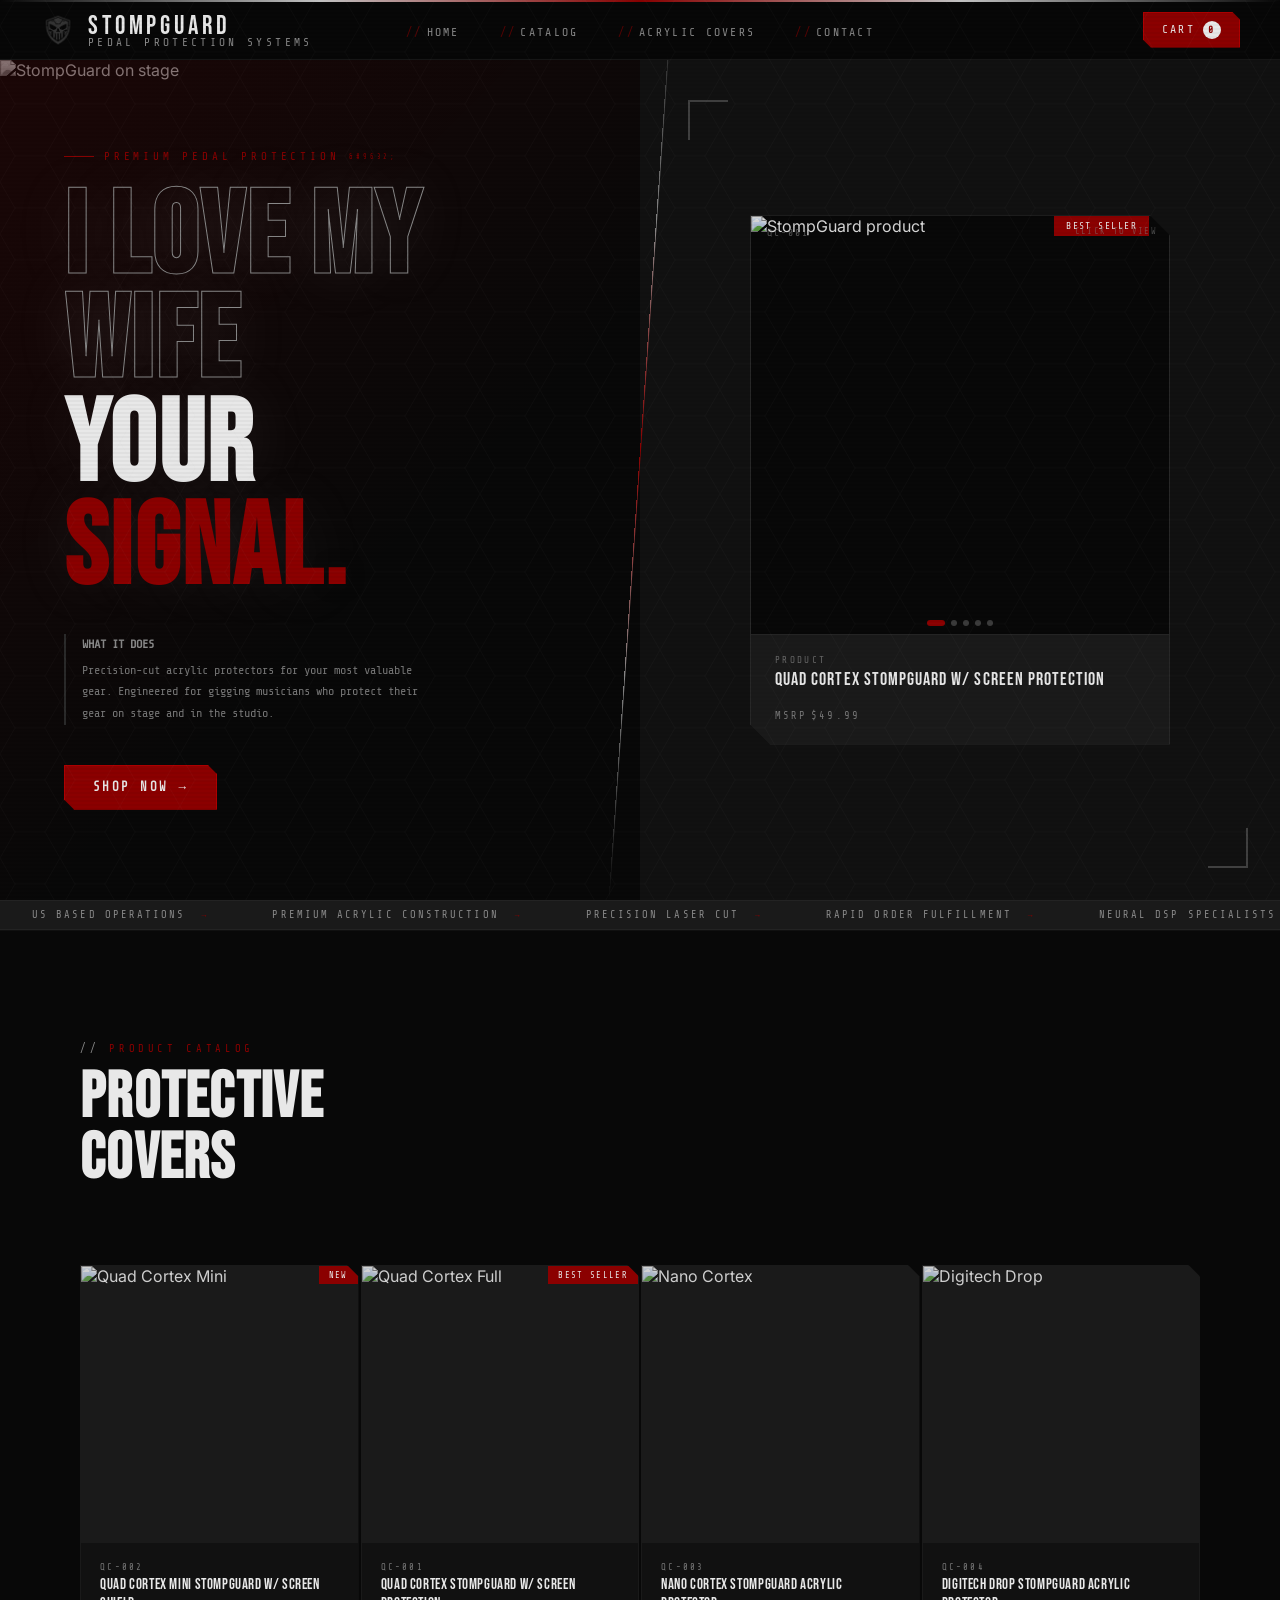
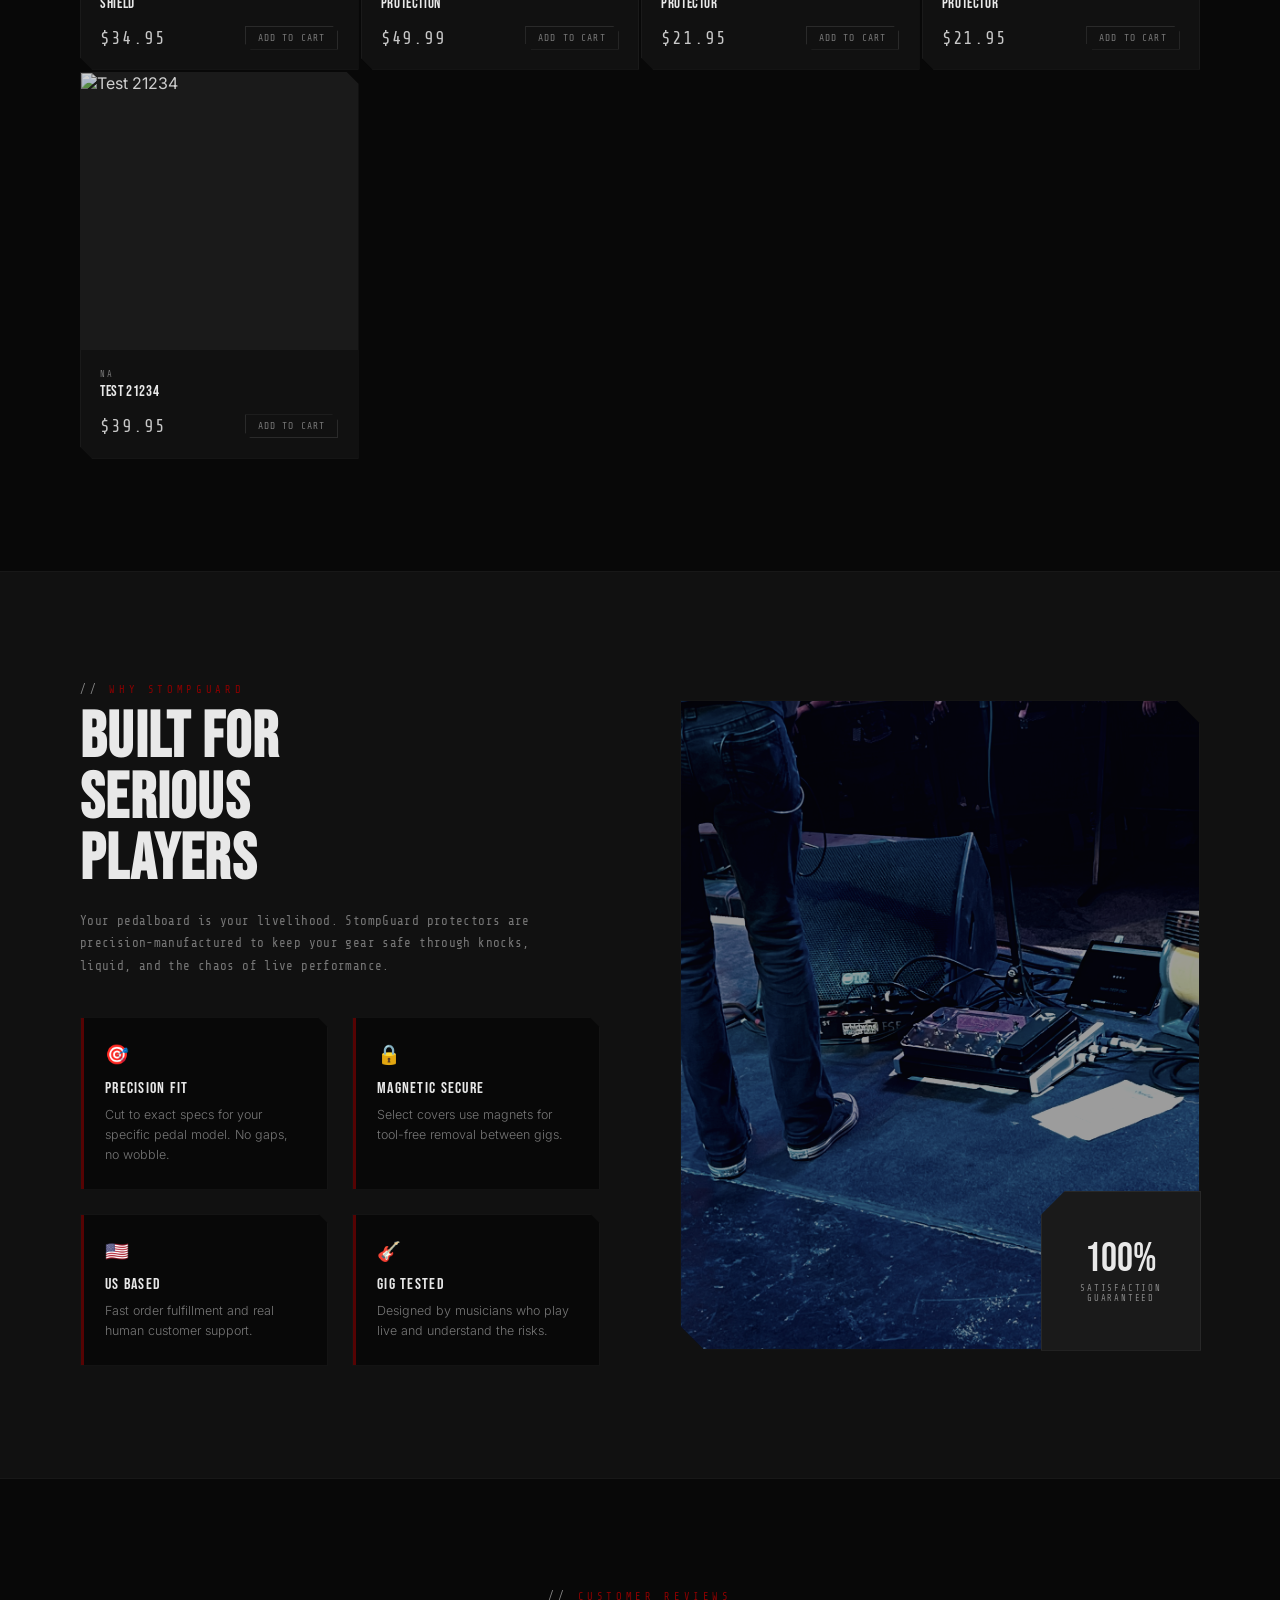
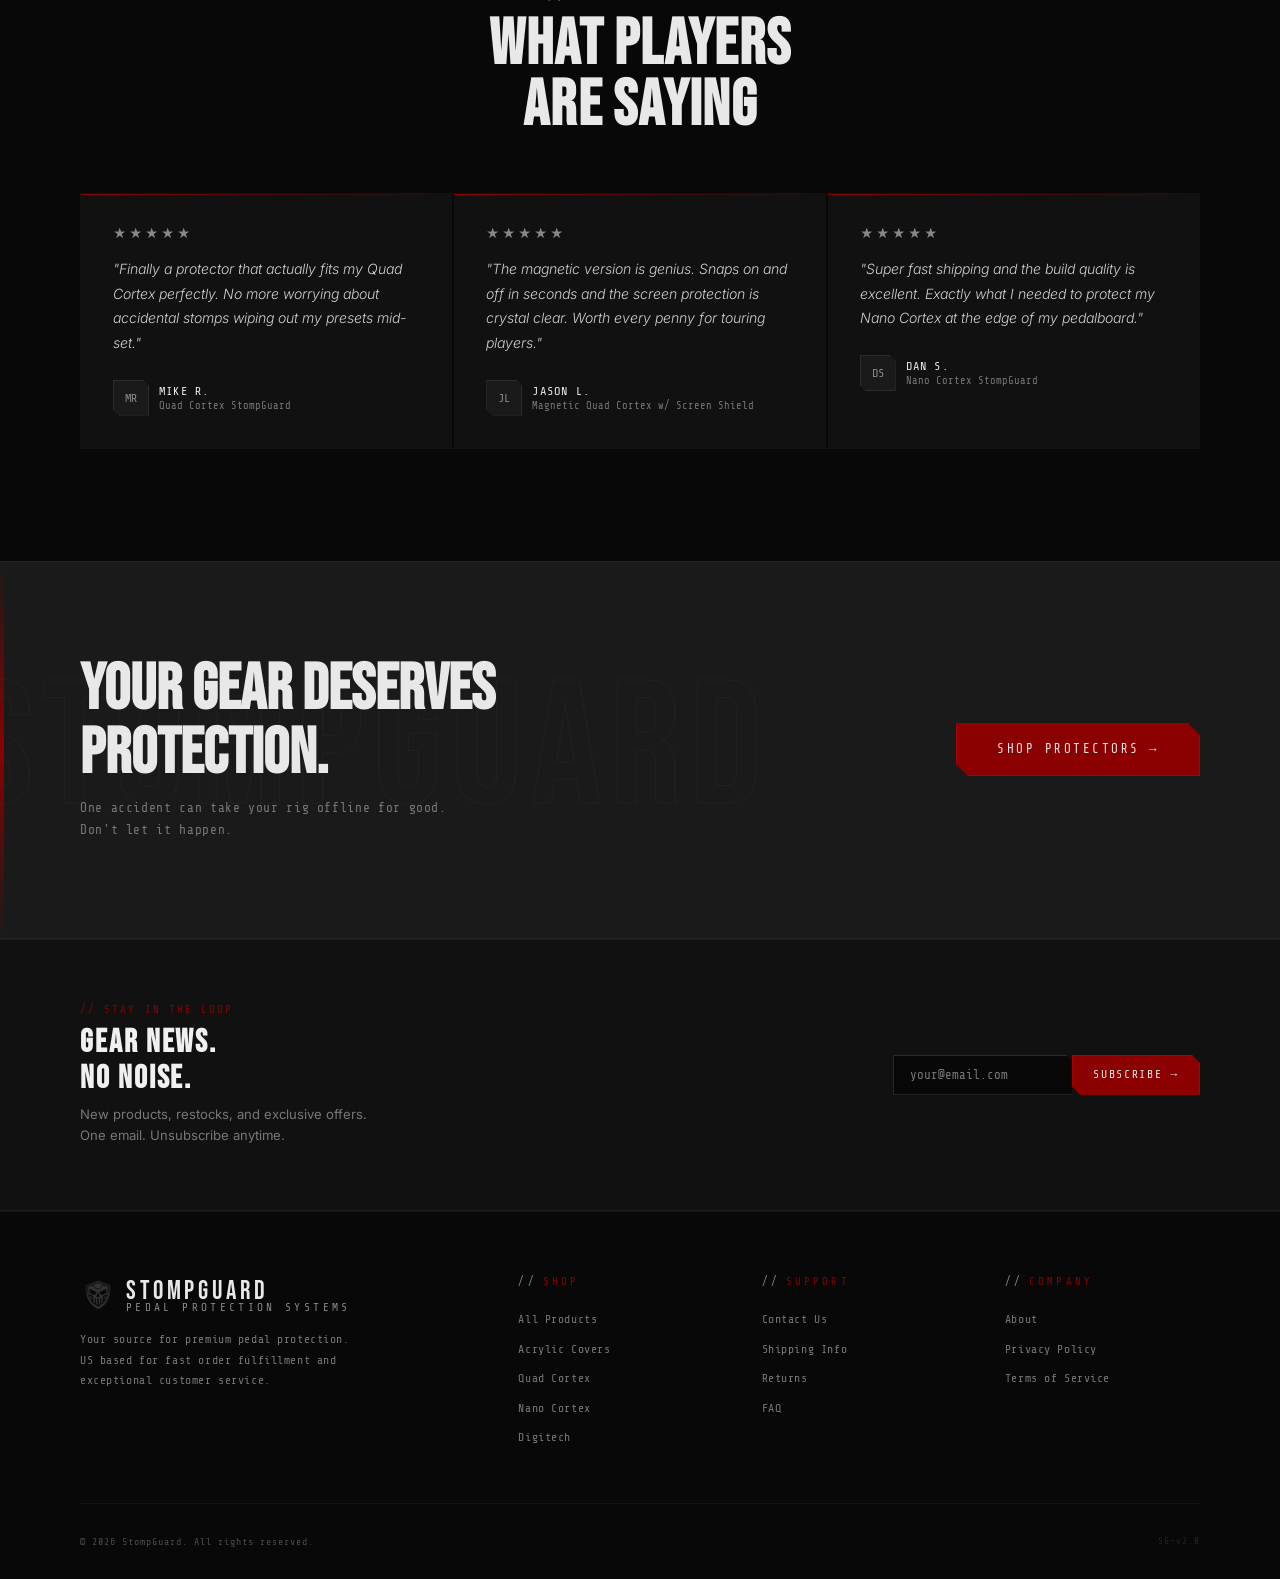
==== commit 060ea7e9: "important: critical copy update" ====
--- a/index.html
+++ b/index.html
@@ -1710,7 +1710,7 @@
     <div class="hero-left-content">
       <div class="hero-eyebrow">Premium Pedal Protection</div>
       <h1 class="hero-title">
-        <span class="line-chrome">Protect</span>
+        <span class="line-chrome">I love my wife</span>
         <span class="line-solid">Your</span>
         <span class="line-red">Signal.</span>
       </h1>
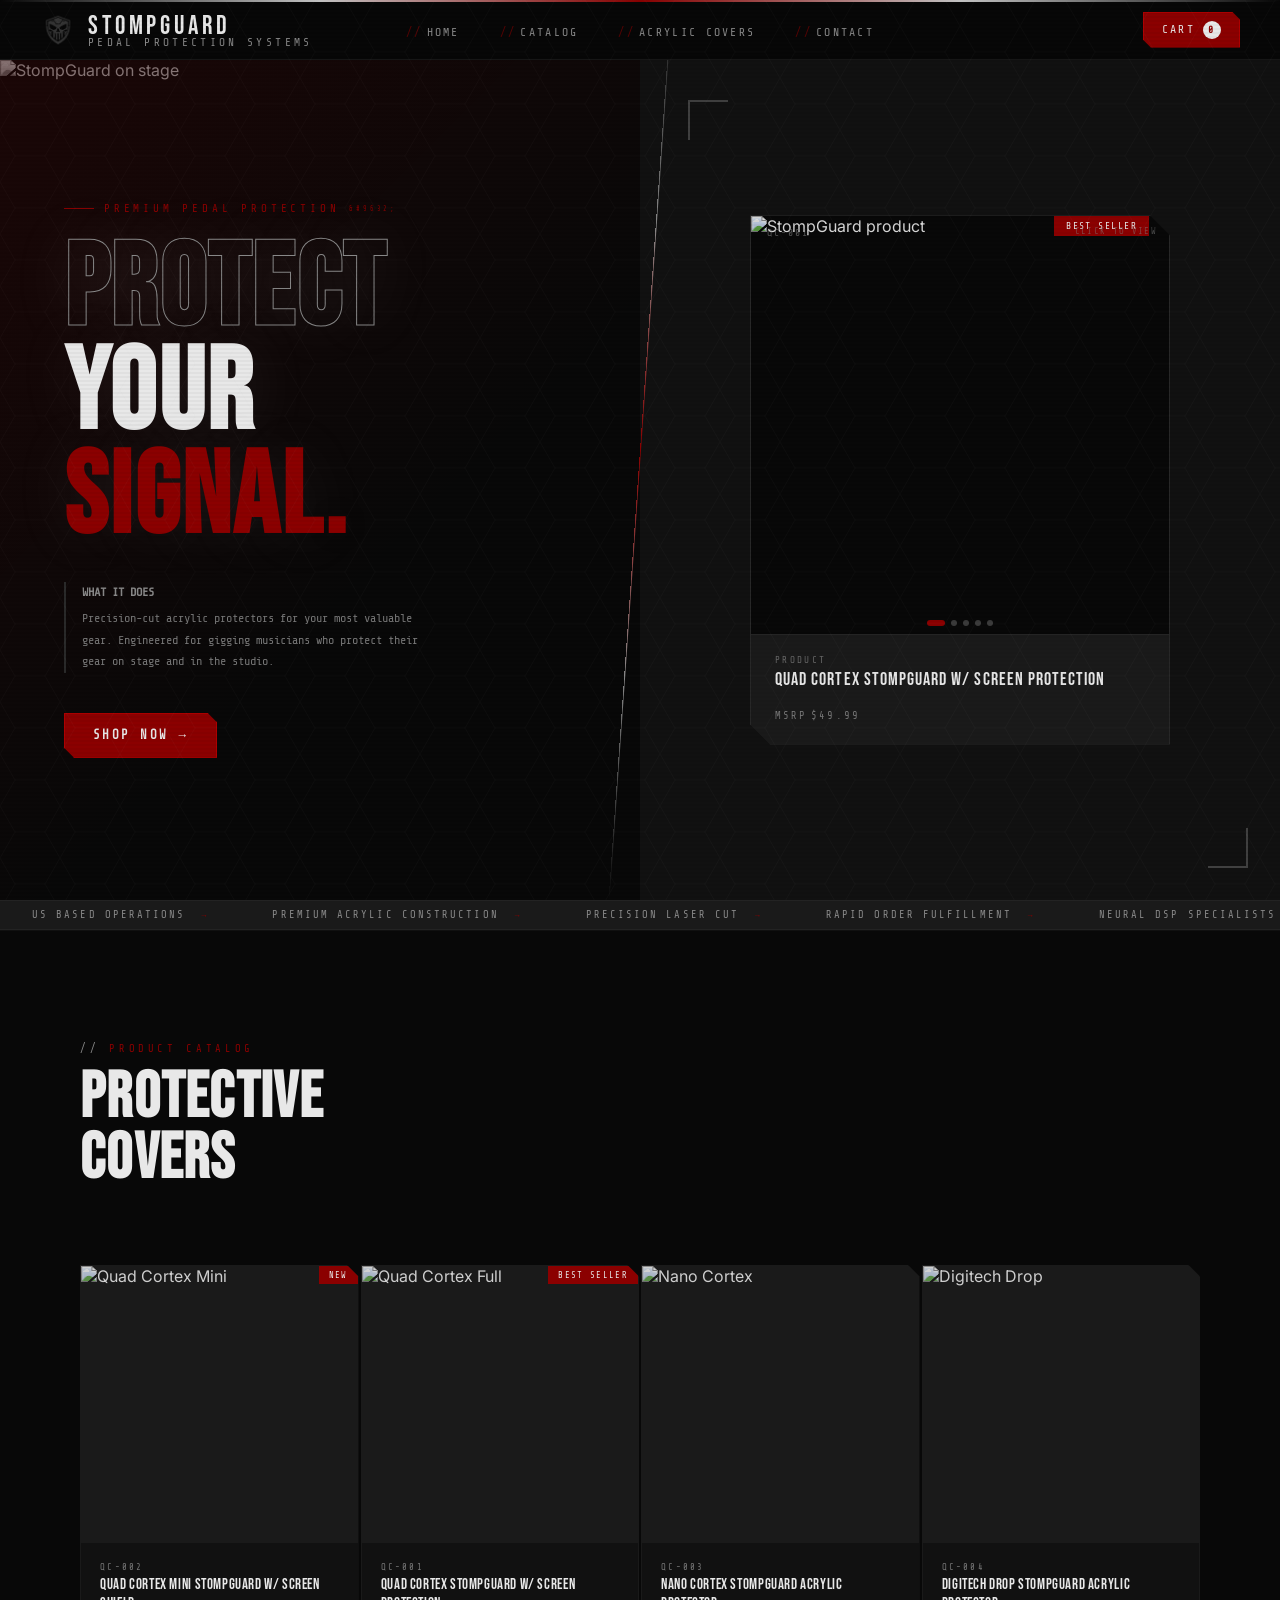
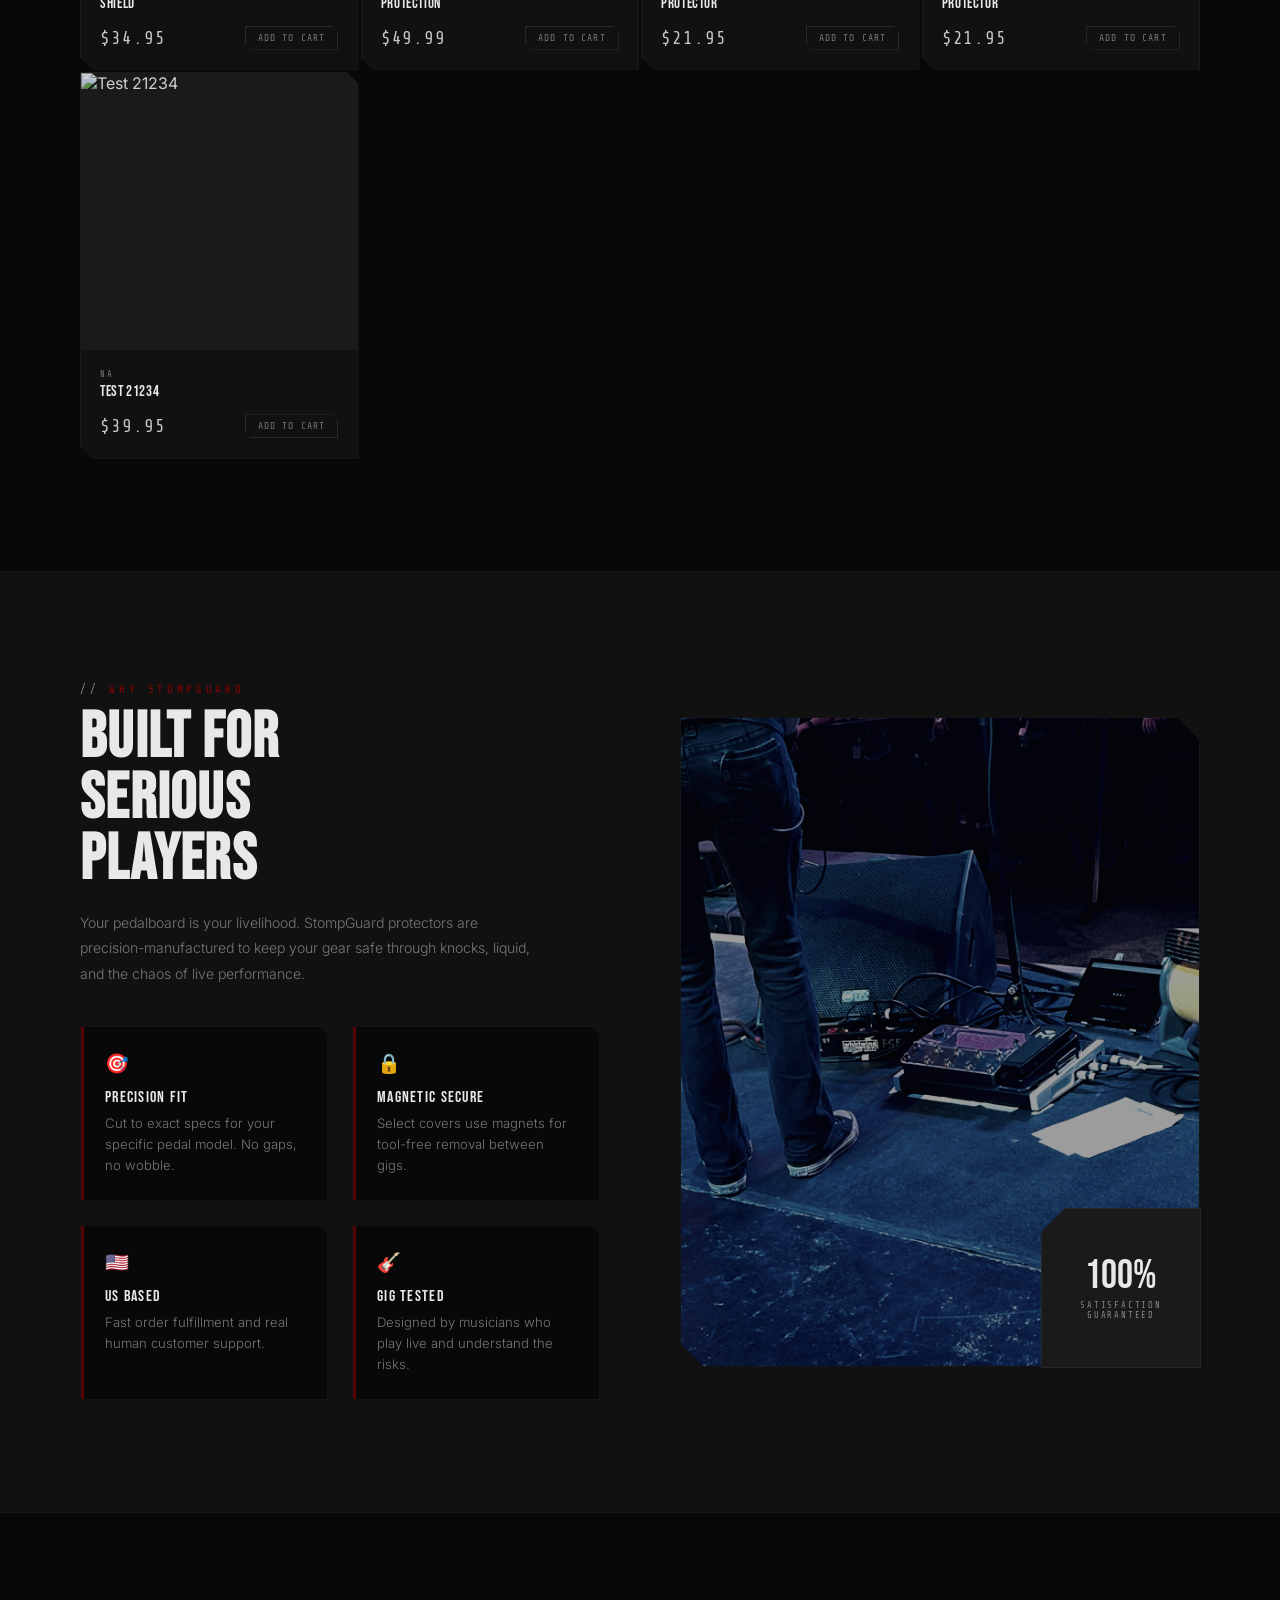
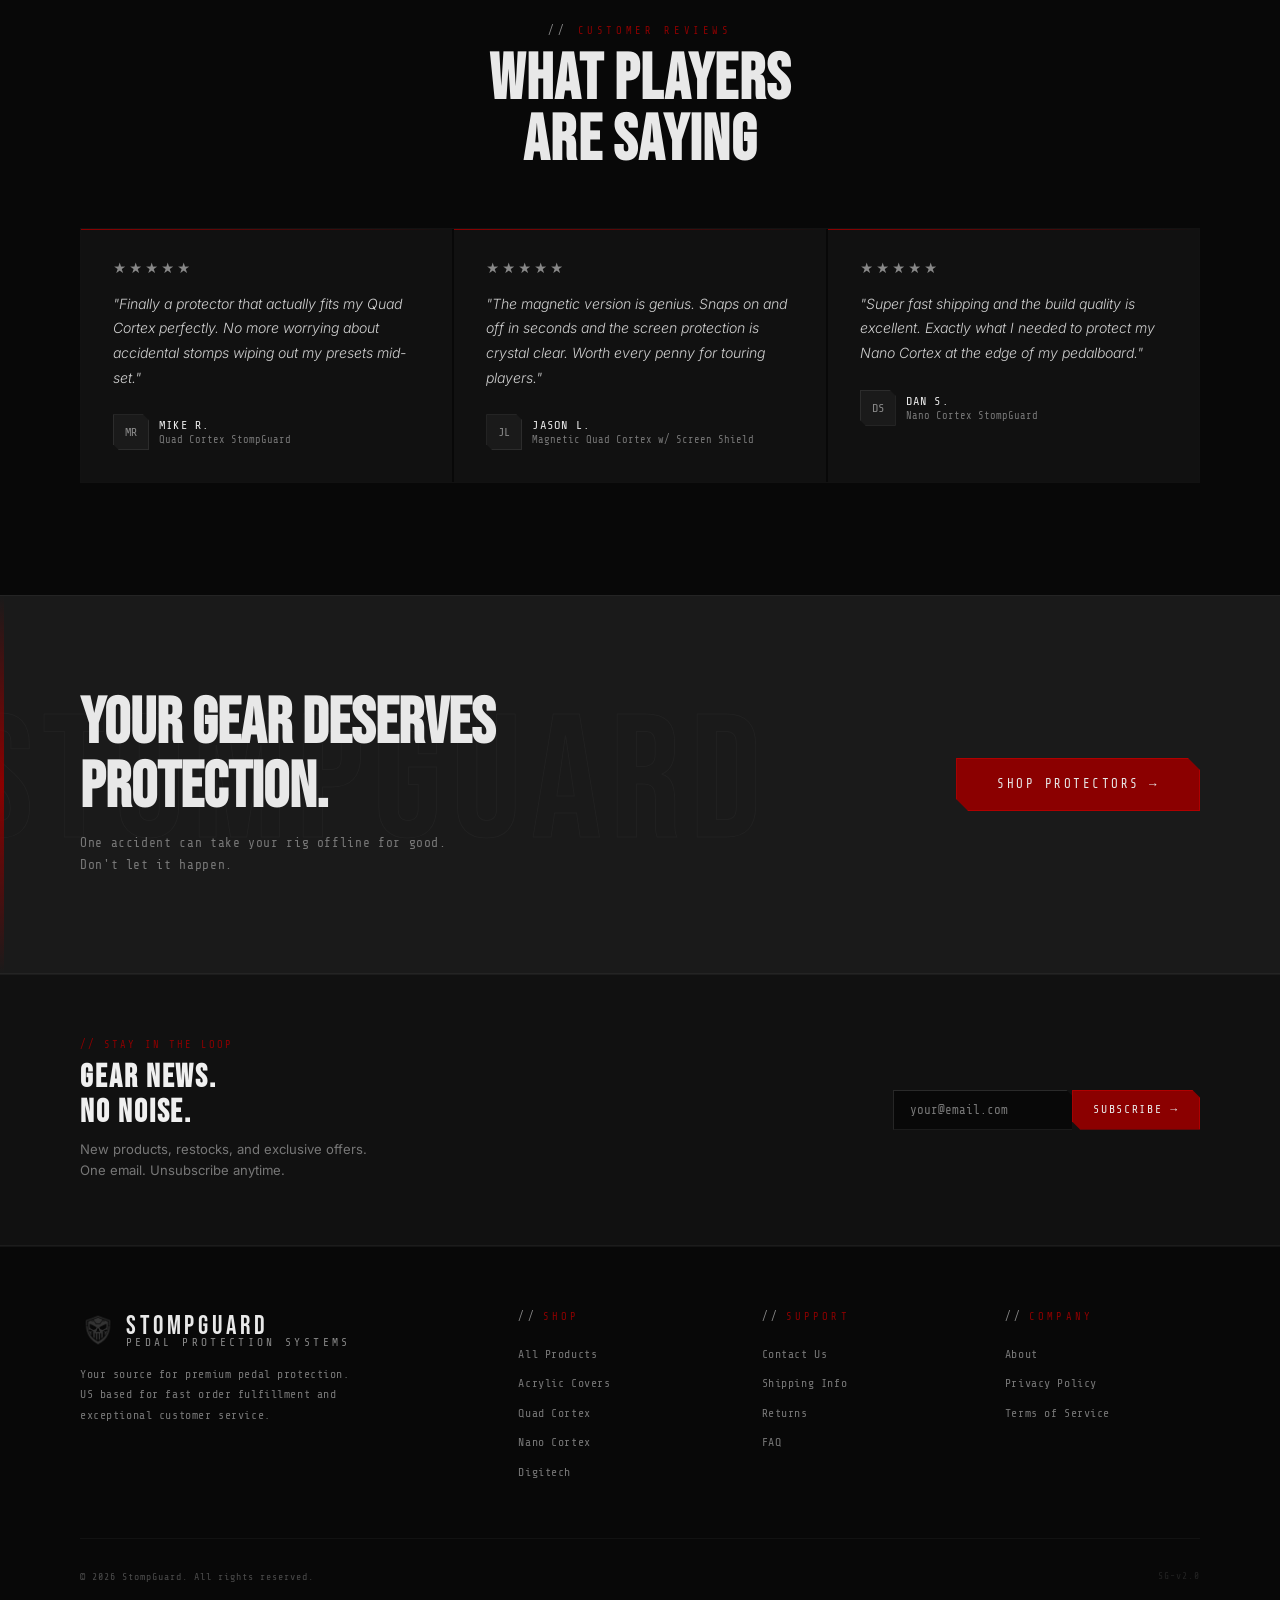
==== commit db2a440c: "fix: restore hero + switch Why section body copy to Inter" ====
--- a/index.html
+++ b/index.html
@@ -1417,7 +1417,7 @@
   margin-bottom: 0.4rem;
 }
 
-.spec-desc { font-size: 0.78rem; color: var(--muted); line-height: 1.6; font-weight: 300; }
+.spec-desc { font-family: var(--font-body); font-size: 0.82rem; color: var(--muted); line-height: 1.6; font-weight: 300; }
 
 .field-visual { position: relative; }
 
@@ -1710,7 +1710,7 @@
     <div class="hero-left-content">
       <div class="hero-eyebrow">Premium Pedal Protection</div>
       <h1 class="hero-title">
-        <span class="line-chrome">I love my wife</span>
+        <span class="line-chrome">Protect</span>
         <span class="line-solid">Your</span>
         <span class="line-red">Signal.</span>
       </h1>
@@ -1844,7 +1844,7 @@
     <div>
       <div class="section-eyebrow">Why StompGuard</div>
       <h2 class="section-title">Built for<br/>Serious<br/>Players</h2>
-      <p style="font-family:var(--font-mono);font-size:0.78rem;color:var(--muted);line-height:1.8;max-width:460px;letter-spacing:0.03em;">
+      <p style="font-family:var(--font-body);font-weight:300;font-size:0.88rem;color:var(--muted);line-height:1.8;max-width:460px;">
         Your pedalboard is your livelihood. StompGuard protectors are precision-manufactured to keep your gear safe through knocks, liquid, and the chaos of live performance.
       </p>
       <div class="field-specs">
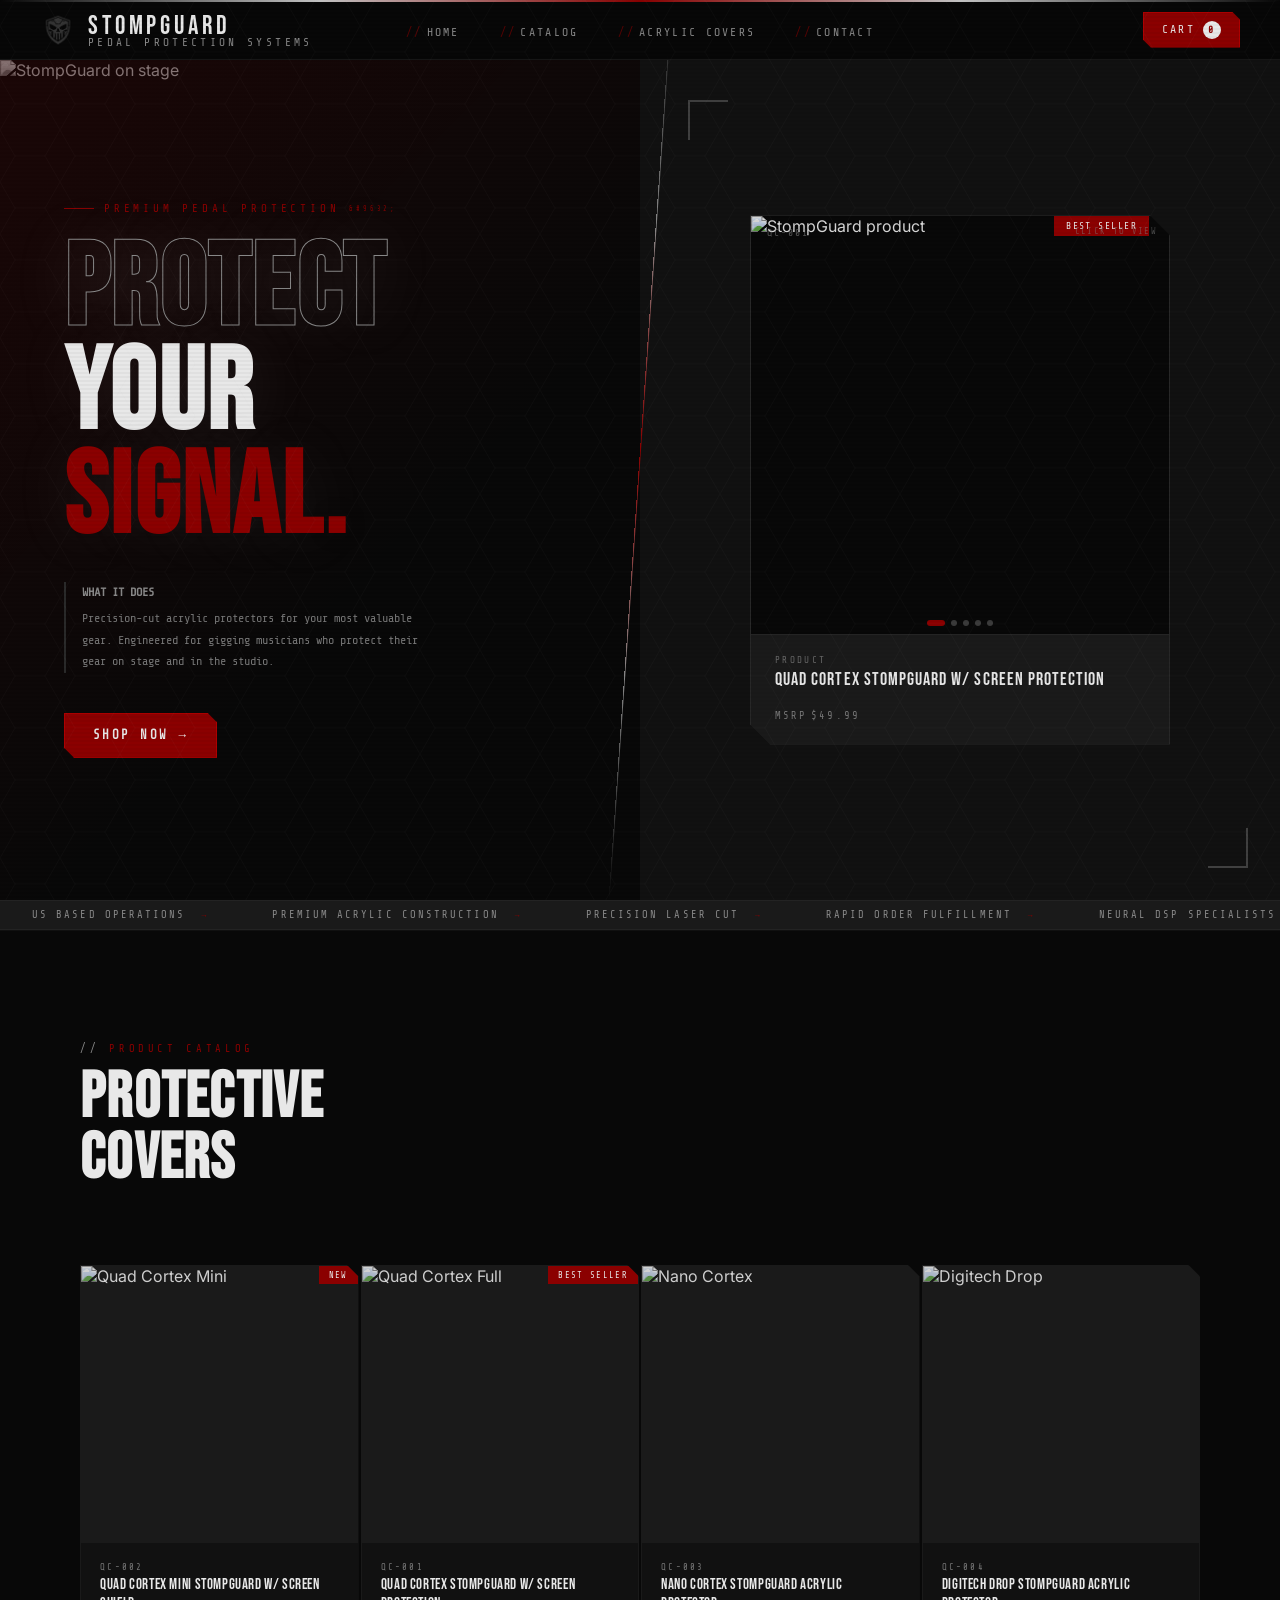
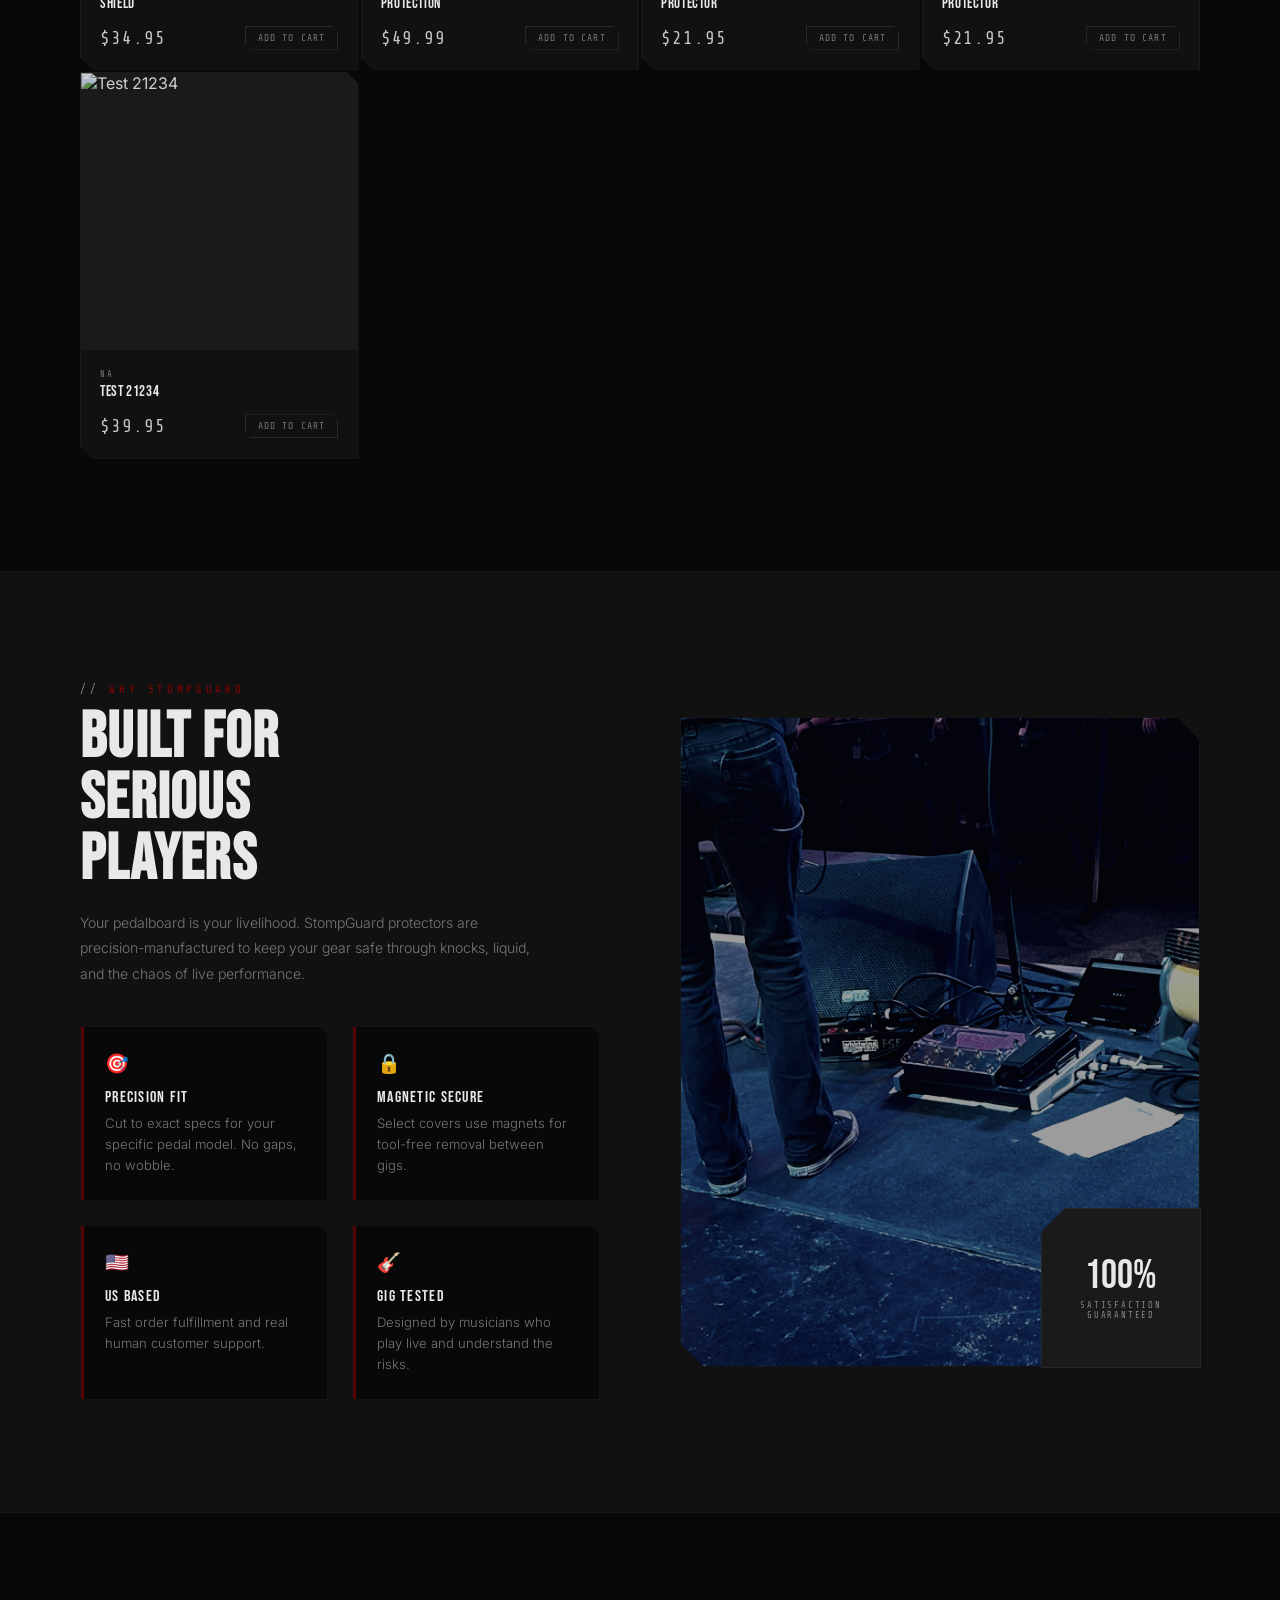
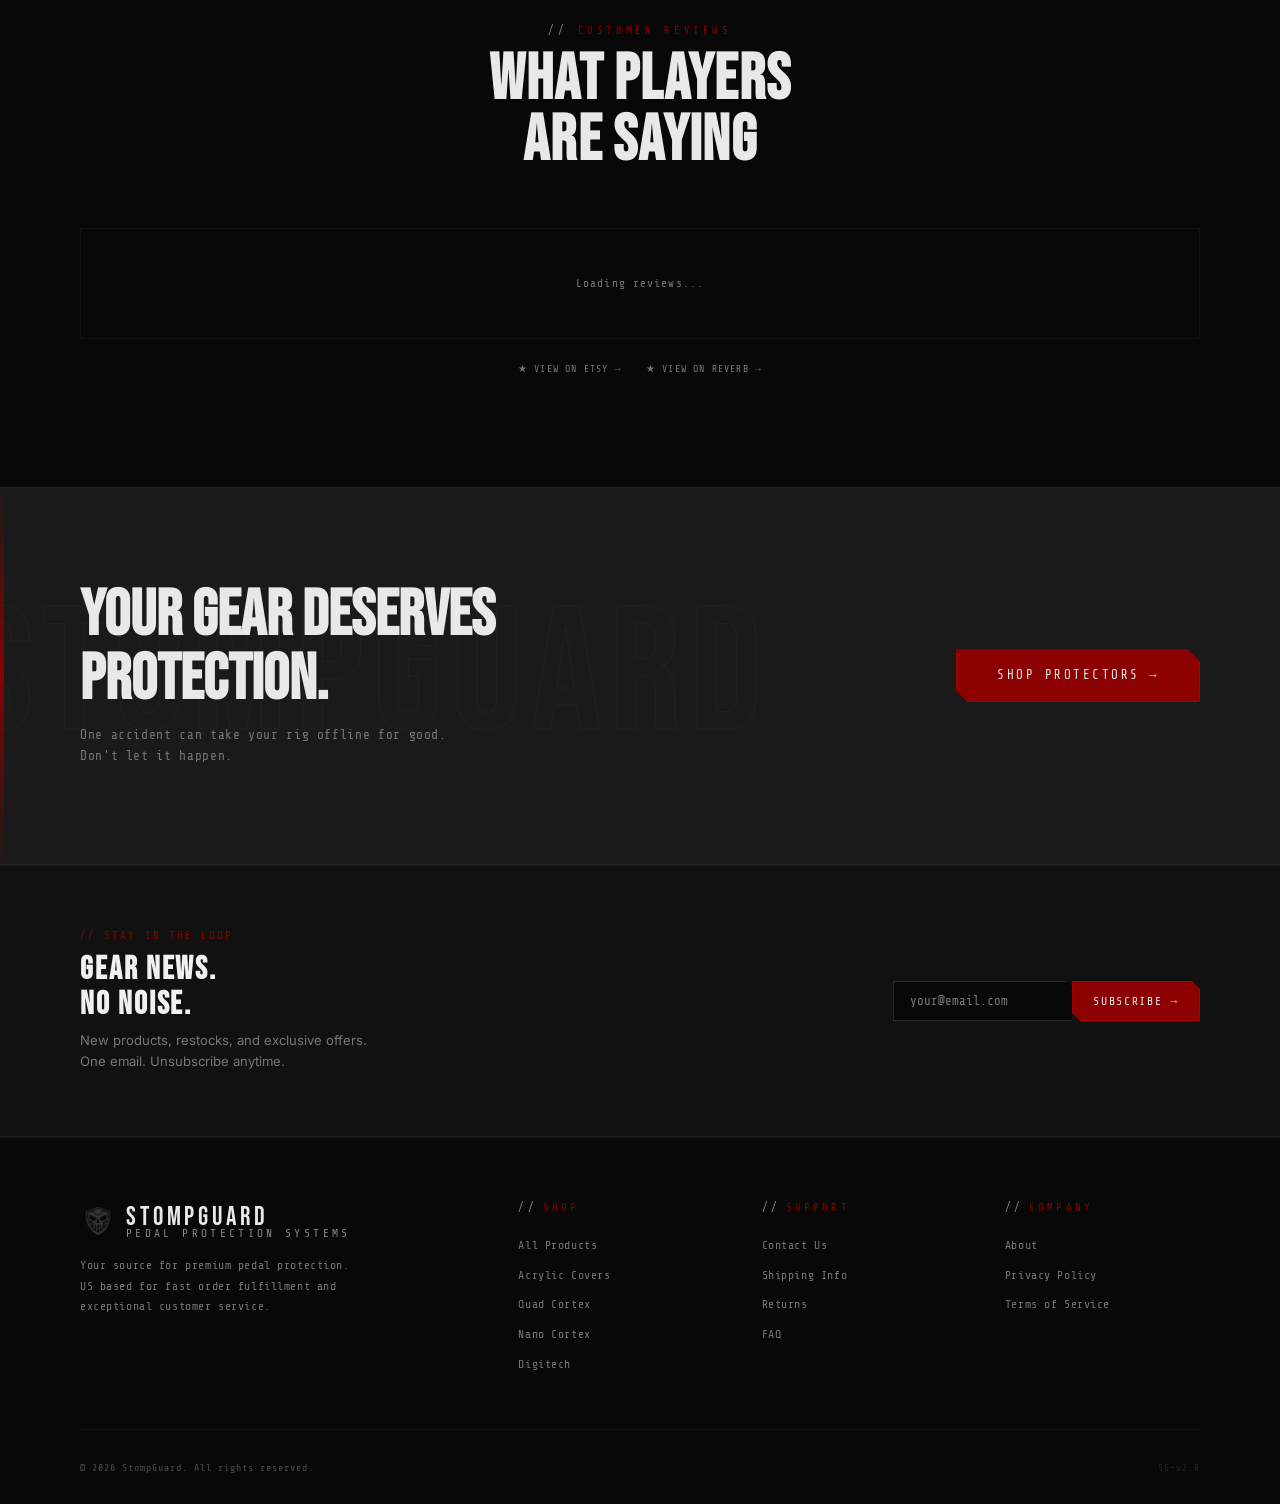
==== commit bc1020d3: "feat: dynamic reviews from Etsy/Reverb with cycling, photos, fallback" ====
--- a/index.html
+++ b/index.html
@@ -1500,6 +1500,23 @@
 
 .intel-name { font-family: var(--font-mono); font-size: 0.75rem; letter-spacing: 0.1em; text-transform: uppercase; color: var(--chrome-hi); }
 .intel-unit { font-size: 0.65rem; color: var(--muted); margin-top: 2px; font-family: var(--font-mono); }
+.intel-date { font-size: 0.6rem; color: var(--muted); opacity: 0.6; font-family: var(--font-mono); margin-top: 2px; }
+.intel-source-badge { font-family: var(--font-mono); font-size: 0.55rem; letter-spacing: 0.12em; text-transform: uppercase; padding: 2px 6px; border: 1px solid var(--gunmetal); color: var(--muted); margin-left: auto; align-self: flex-start; }
+.intel-source-badge.etsy { border-color: #F1641E44; color: #F1641E; }
+.intel-source-badge.reverb { border-color: #37a94944; color: #37a949; }
+.intel-photos { display: flex; gap: 6px; margin-bottom: 1rem; flex-wrap: wrap; }
+.intel-photo { width: 60px; height: 60px; object-fit: cover; border: 1px solid var(--gunmetal); opacity: 0.85; cursor: pointer; transition: opacity 0.2s; }
+.intel-photo:hover { opacity: 1; }
+.intel-loading { text-align: center; font-family: var(--font-mono); font-size: 0.7rem; color: var(--muted); padding: 3rem; letter-spacing: 0.1em; }
+.intel-nav { display: flex; justify-content: center; align-items: center; gap: 16px; margin-top: 2rem; }
+.intel-nav-btn { background: none; border: 1px solid var(--gunmetal); color: var(--muted); font-family: var(--font-mono); font-size: 0.65rem; letter-spacing: 0.1em; padding: 8px 16px; cursor: pointer; transition: all 0.2s; text-transform: uppercase; }
+.intel-nav-btn:hover { border-color: var(--chrome-lo); color: var(--chrome); }
+.intel-nav-dots { display: flex; gap: 6px; }
+.intel-nav-dot { width: 6px; height: 6px; border-radius: 50%; background: var(--gunmetal); cursor: pointer; transition: background 0.2s; border: none; }
+.intel-nav-dot.active { background: var(--red); }
+.intel-platform-links { display: flex; justify-content: center; gap: 24px; margin-top: 1.5rem; }
+.intel-platform-link { font-family: var(--font-mono); font-size: 0.62rem; letter-spacing: 0.12em; color: var(--muted); text-decoration: none; text-transform: uppercase; transition: color 0.2s; }
+.intel-platform-link:hover { color: var(--chrome); }
 
 /* -- EMAIL CAPTURE -- */
 .email-capture {
@@ -1888,40 +1905,17 @@
     <div class="section-eyebrow" style="justify-content:center;">Customer Reviews</div>
     <h2 class="section-title">What Players<br/>Are Saying</h2>
   </div>
-  <div class="intel-grid">
-    <div class="intel-card">
-      <div class="intel-stars">&#9733;&#9733;&#9733;&#9733;&#9733;</div>
-      <p class="intel-quote">"Finally a protector that actually fits my Quad Cortex perfectly. No more worrying about accidental stomps wiping out my presets mid-set."</p>
-      <div class="intel-source">
-        <div class="intel-avatar">MR</div>
-        <div>
-          <div class="intel-name">Mike R.</div>
-          <div class="intel-unit">Quad Cortex StompGuard</div>
-        </div>
-      </div>
-    </div>
-    <div class="intel-card">
-      <div class="intel-stars">&#9733;&#9733;&#9733;&#9733;&#9733;</div>
-      <p class="intel-quote">"The magnetic version is genius. Snaps on and off in seconds and the screen protection is crystal clear. Worth every penny for touring players."</p>
-      <div class="intel-source">
-        <div class="intel-avatar">JL</div>
-        <div>
-          <div class="intel-name">Jason L.</div>
-          <div class="intel-unit">Magnetic Quad Cortex w/ Screen Shield</div>
-        </div>
-      </div>
-    </div>
-    <div class="intel-card">
-      <div class="intel-stars">&#9733;&#9733;&#9733;&#9733;&#9733;</div>
-      <p class="intel-quote">"Super fast shipping and the build quality is excellent. Exactly what I needed to protect my Nano Cortex at the edge of my pedalboard."</p>
-      <div class="intel-source">
-        <div class="intel-avatar">DS</div>
-        <div>
-          <div class="intel-name">Dan S.</div>
-          <div class="intel-unit">Nano Cortex StompGuard</div>
-        </div>
-      </div>
-    </div>
+  <div class="intel-grid" id="reviewGrid">
+    <div class="intel-loading" style="grid-column:1/-1">Loading reviews...</div>
+  </div>
+  <div class="intel-nav" id="reviewNav" style="display:none">
+    <button class="intel-nav-btn" onclick="reviewPage(-1)">&larr; Prev</button>
+    <div class="intel-nav-dots" id="reviewDots"></div>
+    <button class="intel-nav-btn" onclick="reviewPage(1)">Next &rarr;</button>
+  </div>
+  <div class="intel-platform-links">
+    <a class="intel-platform-link" href="https://www.etsy.com/shop/stompguard#reviews" target="_blank" rel="noopener">&#9733; View on Etsy &rarr;</a>
+    <a class="intel-platform-link" href="https://reverb.com/shop/stompguard/feedback" target="_blank" rel="noopener">&#9733; View on Reverb &rarr;</a>
   </div>
 </section>
 
@@ -2563,6 +2557,112 @@
 }
 </script>
 
+<!-- REVIEWS JS -->
+<script>
+var allReviews = [];
+var reviewCurrentPage = 0;
+var reviewPerPage = 3;
+var reviewTimer = null;
+var reviewFallback = [
+  { source:'etsy', rating:5, author:'Mike R.', product:'Quad Cortex StompGuard', date:'2024-11-12',
+    text:'"Finally a protector that actually fits my Quad Cortex perfectly. No more worrying about accidental stomps wiping out my presets mid-set."', photos:[], url:'https://www.etsy.com/shop/stompguard' },
+  { source:'reverb', rating:5, author:'Jason L.', product:'Magnetic Quad Cortex w/ Screen Shield', date:'2024-10-03',
+    text:'"The magnetic version is genius. Snaps on and off in seconds and the screen protection is crystal clear. Worth every penny for touring players."', photos:[], url:'https://reverb.com/shop/stompguard' },
+  { source:'etsy', rating:5, author:'Dan S.', product:'Nano Cortex StompGuard', date:'2024-09-18',
+    text:'"Super fast shipping and the build quality is excellent. Exactly what I needed to protect my Nano Cortex at the edge of my pedalboard."', photos:[], url:'https://www.etsy.com/shop/stompguard' }
+];
+
+function starsHtml(n) {
+  var s = '';
+  for(var i=0;i<5;i++) s += i<n ? '&#9733;' : '&#9734;';
+  return s;
+}
+
+function initials(name) {
+  var parts = name.split(' ');
+  return (parts[0][0]+(parts[1]?parts[1][0]:'')).toUpperCase();
+}
+
+function formatDate(d) {
+  if(!d) return '';
+  var dt = new Date(d);
+  return dt.toLocaleDateString('en-US',{year:'numeric',month:'short',day:'numeric'});
+}
+
+function renderReviews() {
+  var grid = document.getElementById('reviewGrid');
+  var nav  = document.getElementById('reviewNav');
+  var dots = document.getElementById('reviewDots');
+  if(!allReviews.length) { grid.innerHTML='<div class="intel-loading" style="grid-column:1/-1">No reviews yet.</div>'; return; }
+
+  var pages = Math.ceil(allReviews.length / reviewPerPage);
+  var start = reviewCurrentPage * reviewPerPage;
+  var slice = allReviews.slice(start, start + reviewPerPage);
+
+  grid.innerHTML = slice.map(function(r) {
+    var photos = (r.photos||[]).slice(0,3).map(function(p){
+      return '<img class="intel-photo" src="'+p+'" alt="Review photo" onclick="window.open(''+r.url+'','_blank')">';
+    }).join('');
+    return '<div class="intel-card">'
+      + '<div style="display:flex;justify-content:space-between;align-items:flex-start;margin-bottom:0.75rem">'
+      + '<div class="intel-stars">'+starsHtml(r.rating)+'</div>'
+      + '<span class="intel-source-badge '+r.source+'">'+r.source+'</span>'
+      + '</div>'
+      + (photos ? '<div class="intel-photos">'+photos+'</div>' : '')
+      + '<p class="intel-quote">'+r.text+'</p>'
+      + '<div class="intel-source">'
+      + '<div class="intel-avatar">'+initials(r.author)+'</div>'
+      + '<div>'
+      + '<div class="intel-name">'+r.author+'</div>'
+      + '<div class="intel-unit">'+r.product+'</div>'
+      + '<div class="intel-date">'+formatDate(r.date)+'</div>'
+      + '</div></div></div>';
+  }).join('');
+
+  // Dots
+  dots.innerHTML = '';
+  for(var i=0;i<pages;i++){
+    var btn = document.createElement('button');
+    btn.className = 'intel-nav-dot' + (i===reviewCurrentPage?' active':'');
+    btn.dataset.page = i;
+    btn.onclick = (function(p){ return function(){ reviewCurrentPage=p; renderReviews(); resetReviewTimer(); }; })(i);
+    dots.appendChild(btn);
+  }
+  nav.style.display = pages > 1 ? 'flex' : 'none';
+}
+
+function reviewPage(dir) {
+  var pages = Math.ceil(allReviews.length / reviewPerPage);
+  reviewCurrentPage = (reviewCurrentPage + dir + pages) % pages;
+  renderReviews();
+  resetReviewTimer();
+}
+
+function resetReviewTimer() {
+  if(reviewTimer) clearInterval(reviewTimer);
+  reviewTimer = setInterval(function(){ reviewPage(1); }, 10000);
+}
+
+async function loadReviews() {
+  try {
+    var res = await fetch('https://stompguard-site.scottmoreau82.workers.dev/reviews');
+    if(!res.ok) throw new Error('fetch failed');
+    var data = await res.json();
+    if(data.reviews && data.reviews.length > 0) {
+      allReviews = data.reviews;
+    } else {
+      allReviews = reviewFallback;
+    }
+  } catch(e) {
+    allReviews = reviewFallback;
+  }
+  renderReviews();
+  resetReviewTimer();
+}
+
+document.addEventListener('DOMContentLoaded', loadReviews);
+</script>
+
 <!-- KLAVIYO PLACEHOLDER â swap PUBLIC_API_KEY + YOUR_LIST_ID when ready -->
 <script>
 var KLAVIYO_API_KEY = 'PUBLIC_API_KEY';
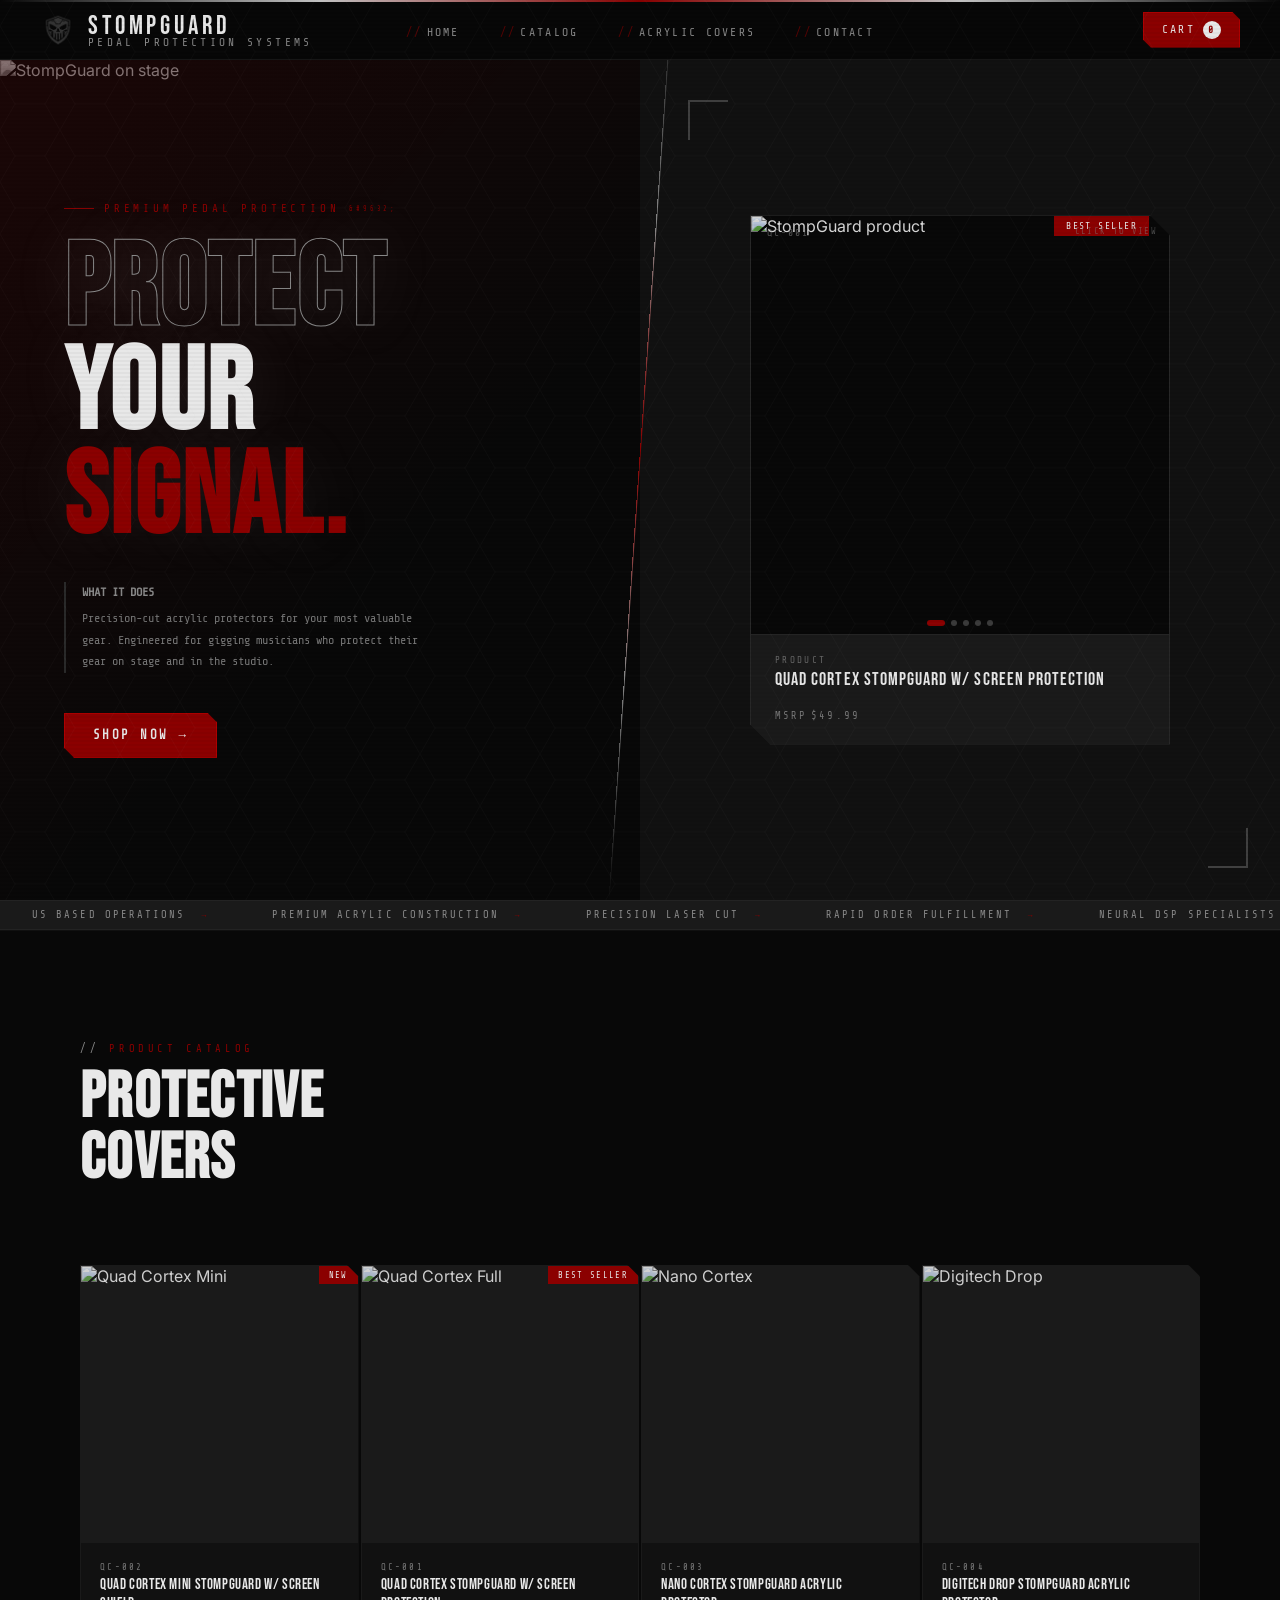
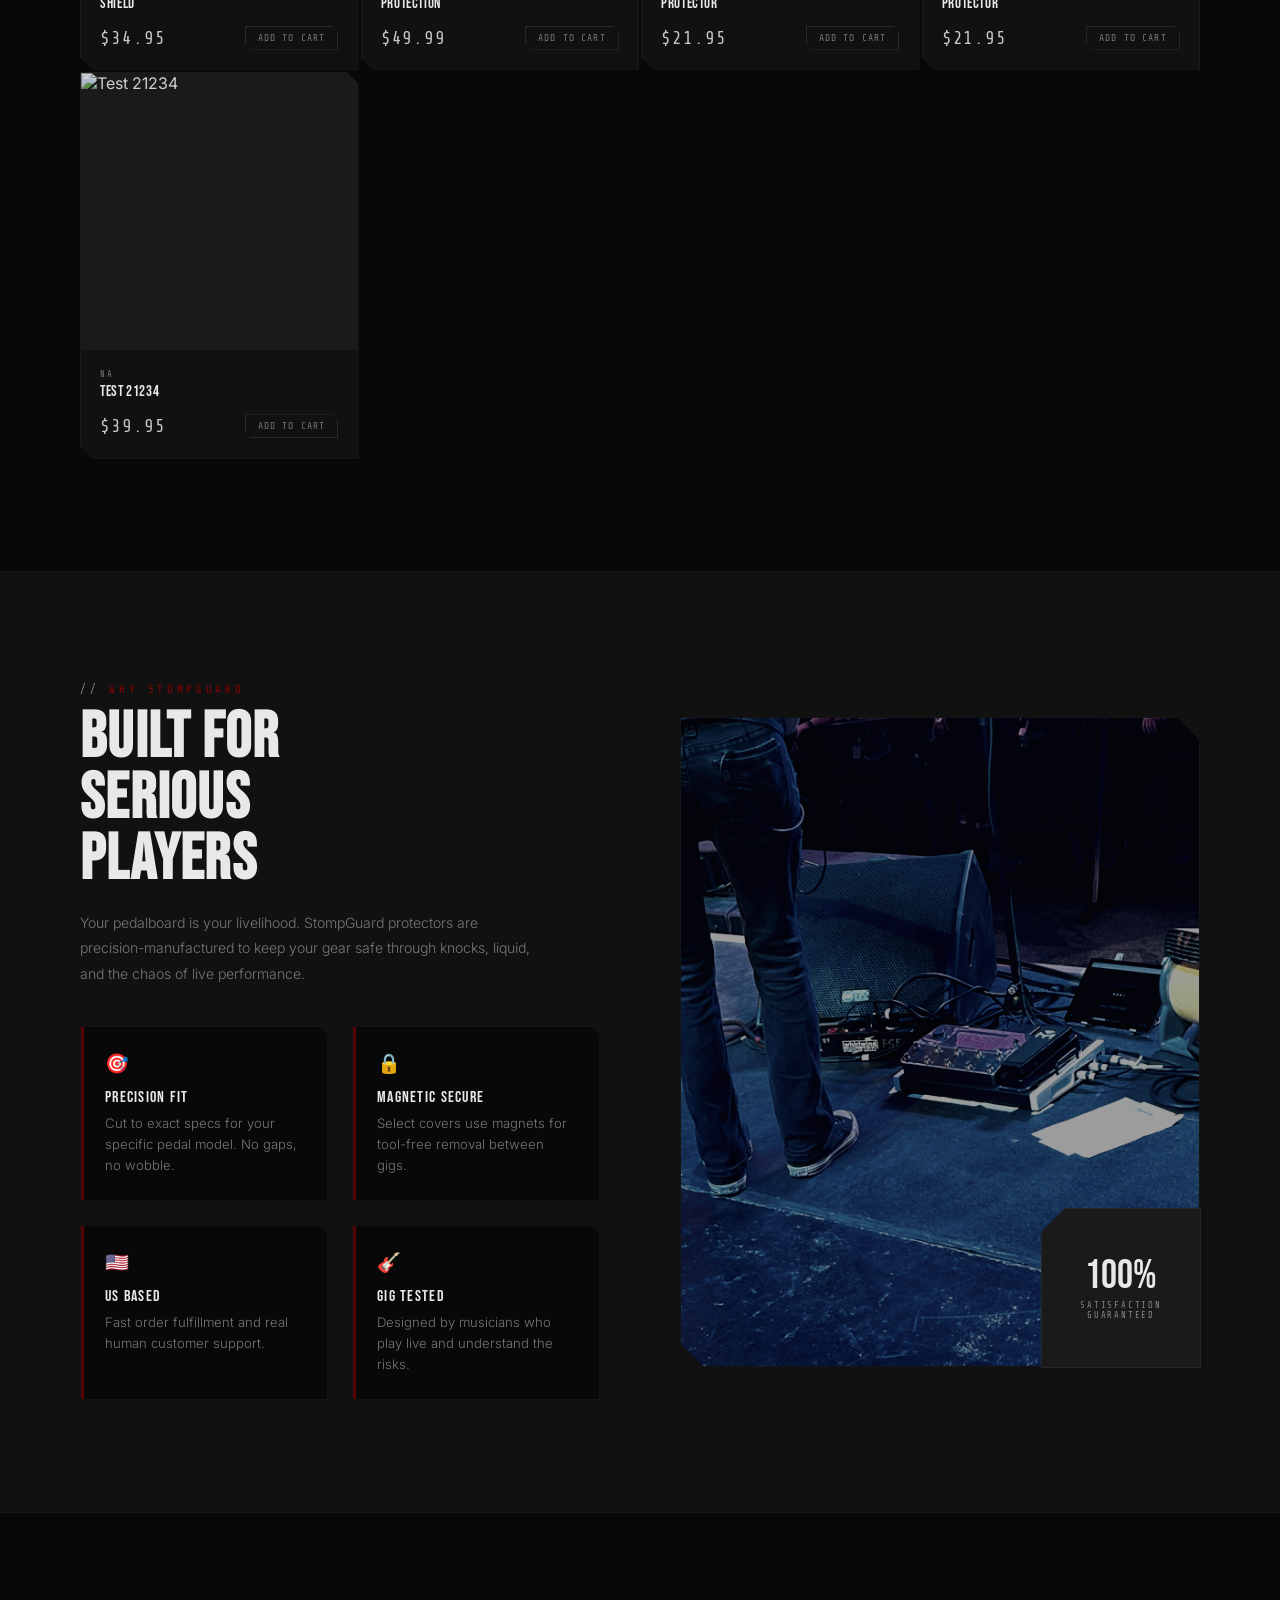
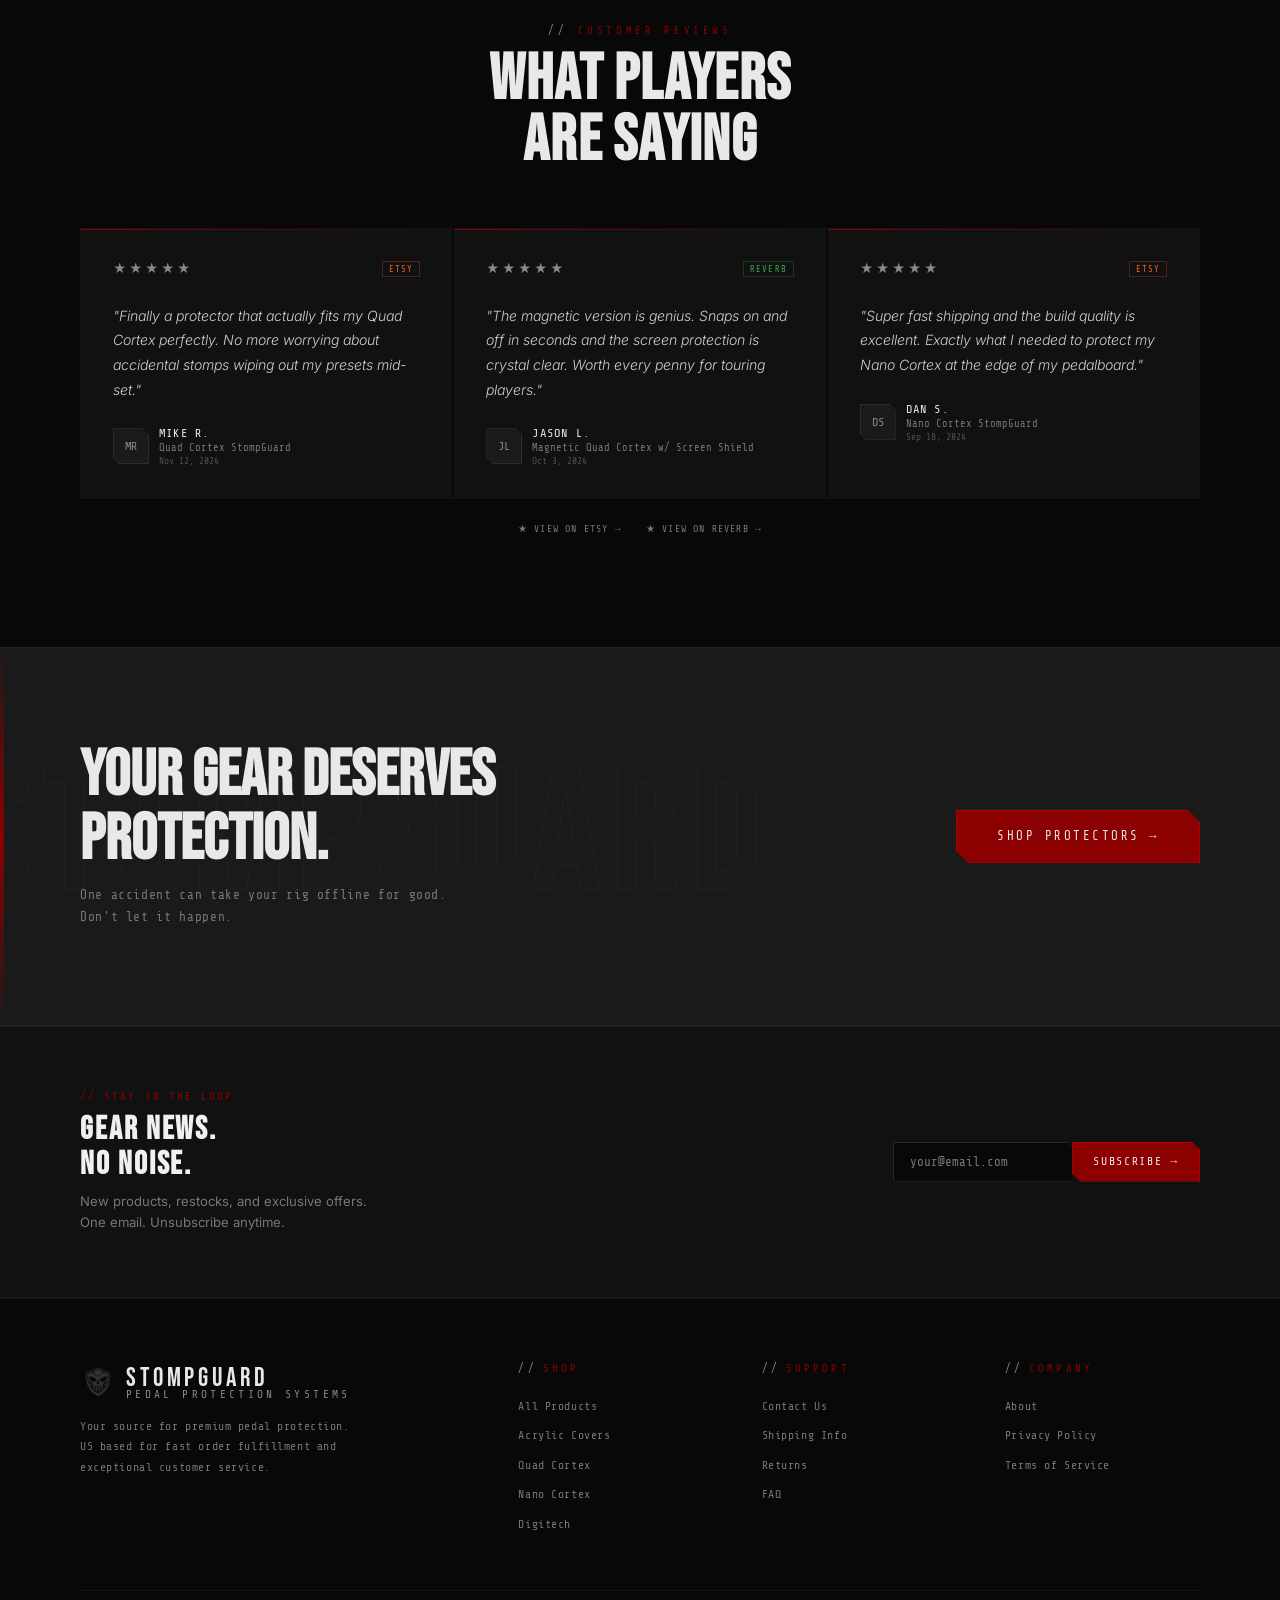
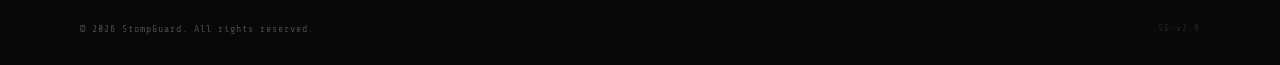
==== commit 4c053aea: "fix: broken onclick quotes in review photo rendering (was breaking entire reviews script)" ====
--- a/index.html
+++ b/index.html
@@ -2534,6 +2534,7 @@
 document.addEventListener('DOMContentLoaded', function() {
   renderHeroDots();
   resetHeroCycle();
+  loadReviews();
 });
 
 function sendContact() {
@@ -2601,7 +2602,7 @@
 
   grid.innerHTML = slice.map(function(r) {
     var photos = (r.photos||[]).slice(0,3).map(function(p){
-      return '<img class="intel-photo" src="'+p+'" alt="Review photo" onclick="window.open(''+r.url+'','_blank')">';
+      return '<img class="intel-photo" src="'+p+'" alt="Review photo" data-url="'+r.url+'" onclick="window.open(this.dataset.url,\'_blank\')">';
     }).join('');
     return '<div class="intel-card">'
       + '<div style="display:flex;justify-content:space-between;align-items:flex-start;margin-bottom:0.75rem">'
@@ -2645,7 +2646,10 @@
 
 async function loadReviews() {
   try {
-    var res = await fetch('https://stompguard-site.scottmoreau82.workers.dev/reviews');
+    var controller = new AbortController();
+    var timeout = setTimeout(function(){ controller.abort(); }, 5000);
+    var res = await fetch('https://stompguard-site.scottmoreau82.workers.dev/reviews', { signal: controller.signal });
+    clearTimeout(timeout);
     if(!res.ok) throw new Error('fetch failed');
     var data = await res.json();
     if(data.reviews && data.reviews.length > 0) {
@@ -2660,7 +2664,7 @@
   resetReviewTimer();
 }
 
-document.addEventListener('DOMContentLoaded', loadReviews);
+
 </script>
 
 <!-- KLAVIYO PLACEHOLDER â swap PUBLIC_API_KEY + YOUR_LIST_ID when ready -->
